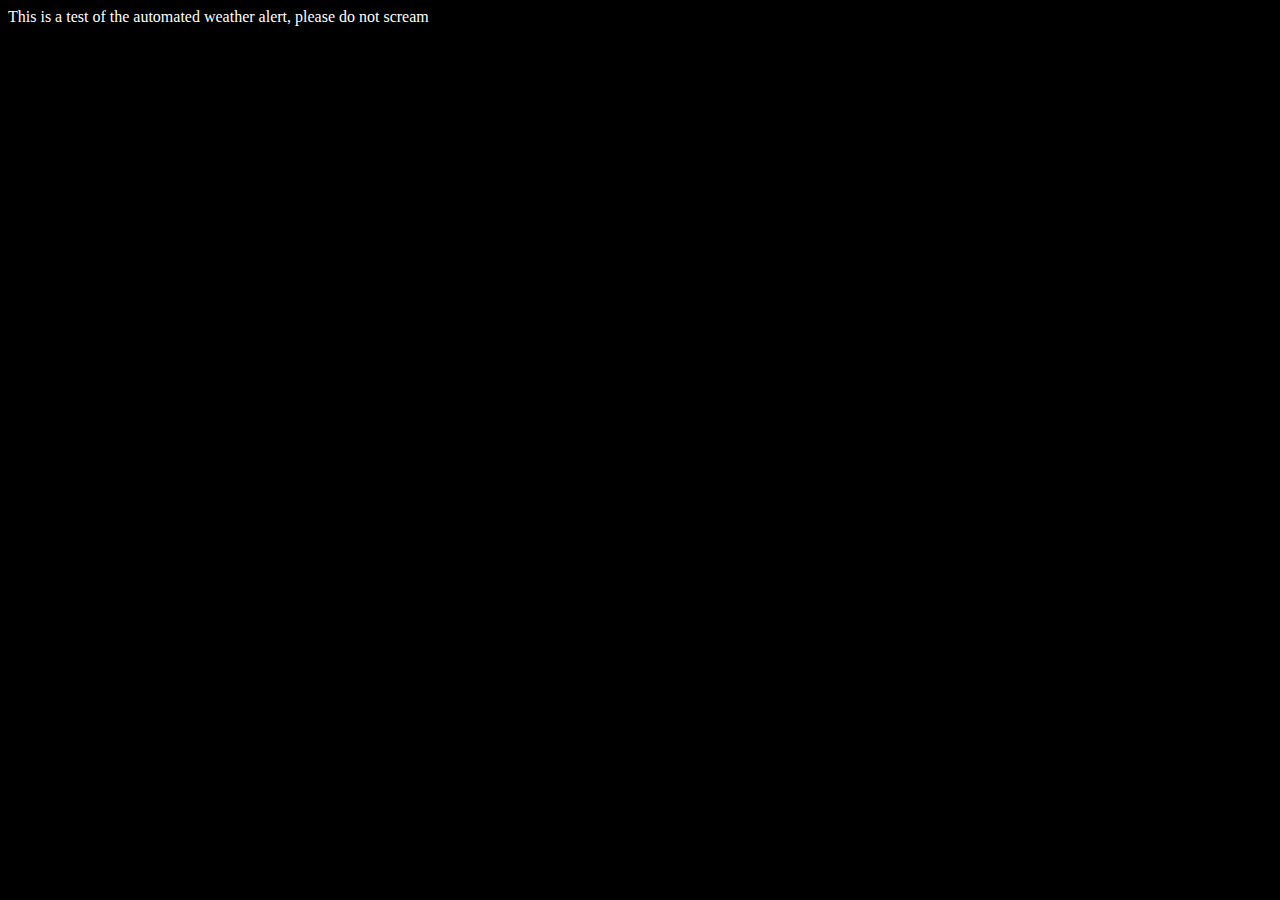
==== index.html @ 1ac1ba6e "Second Test" ====
<!DOCTYPE html>
<html lang="en">
<head>
    <meta charset="UTF-8">
    <meta name="viewport" content="width=device-width, initial-scale=1.0">
    <title>Magica's Iterator Logs</title>
    <link rel="stylesheet" href="style.css">
</head>
<body>
    <div>This is a test of the automated weather alert, please do not scream</div>
</body>
</html>
---- style.css ----
body {
    background: #000;
    color: #fff;
}
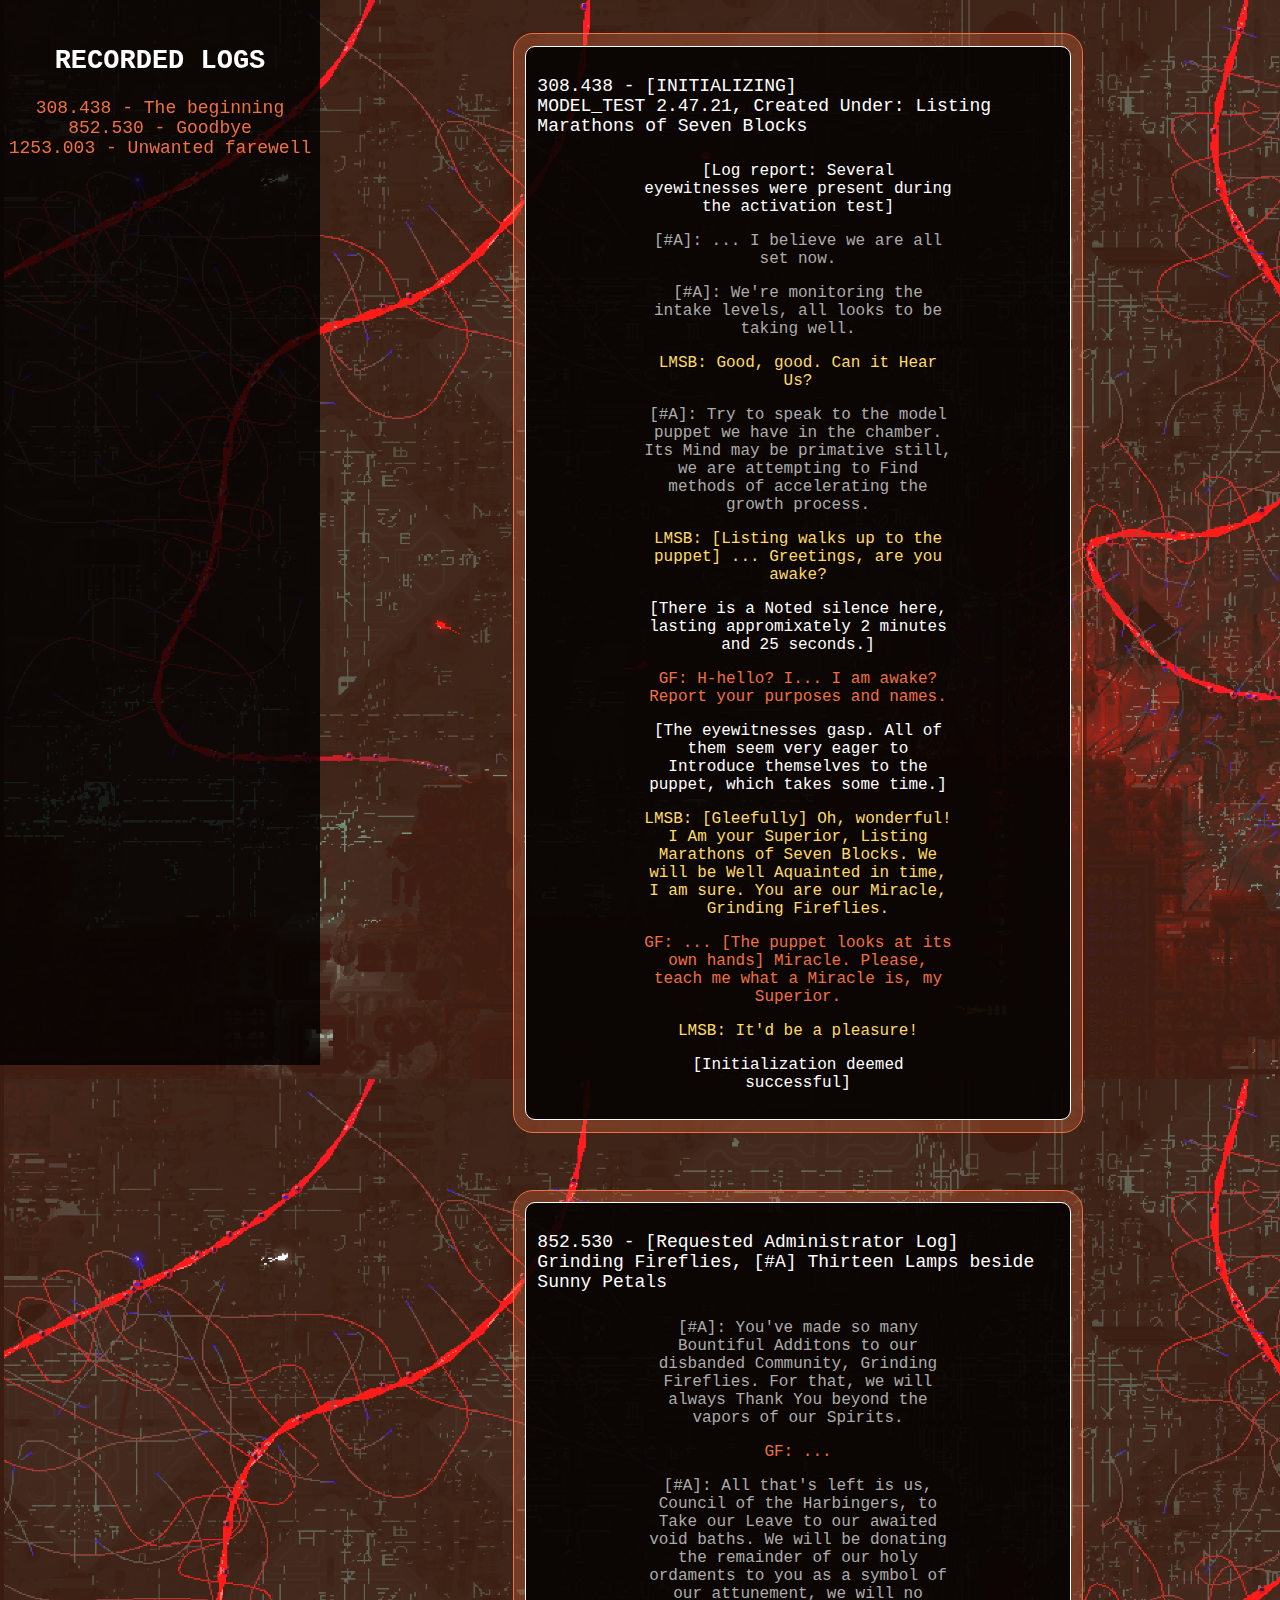
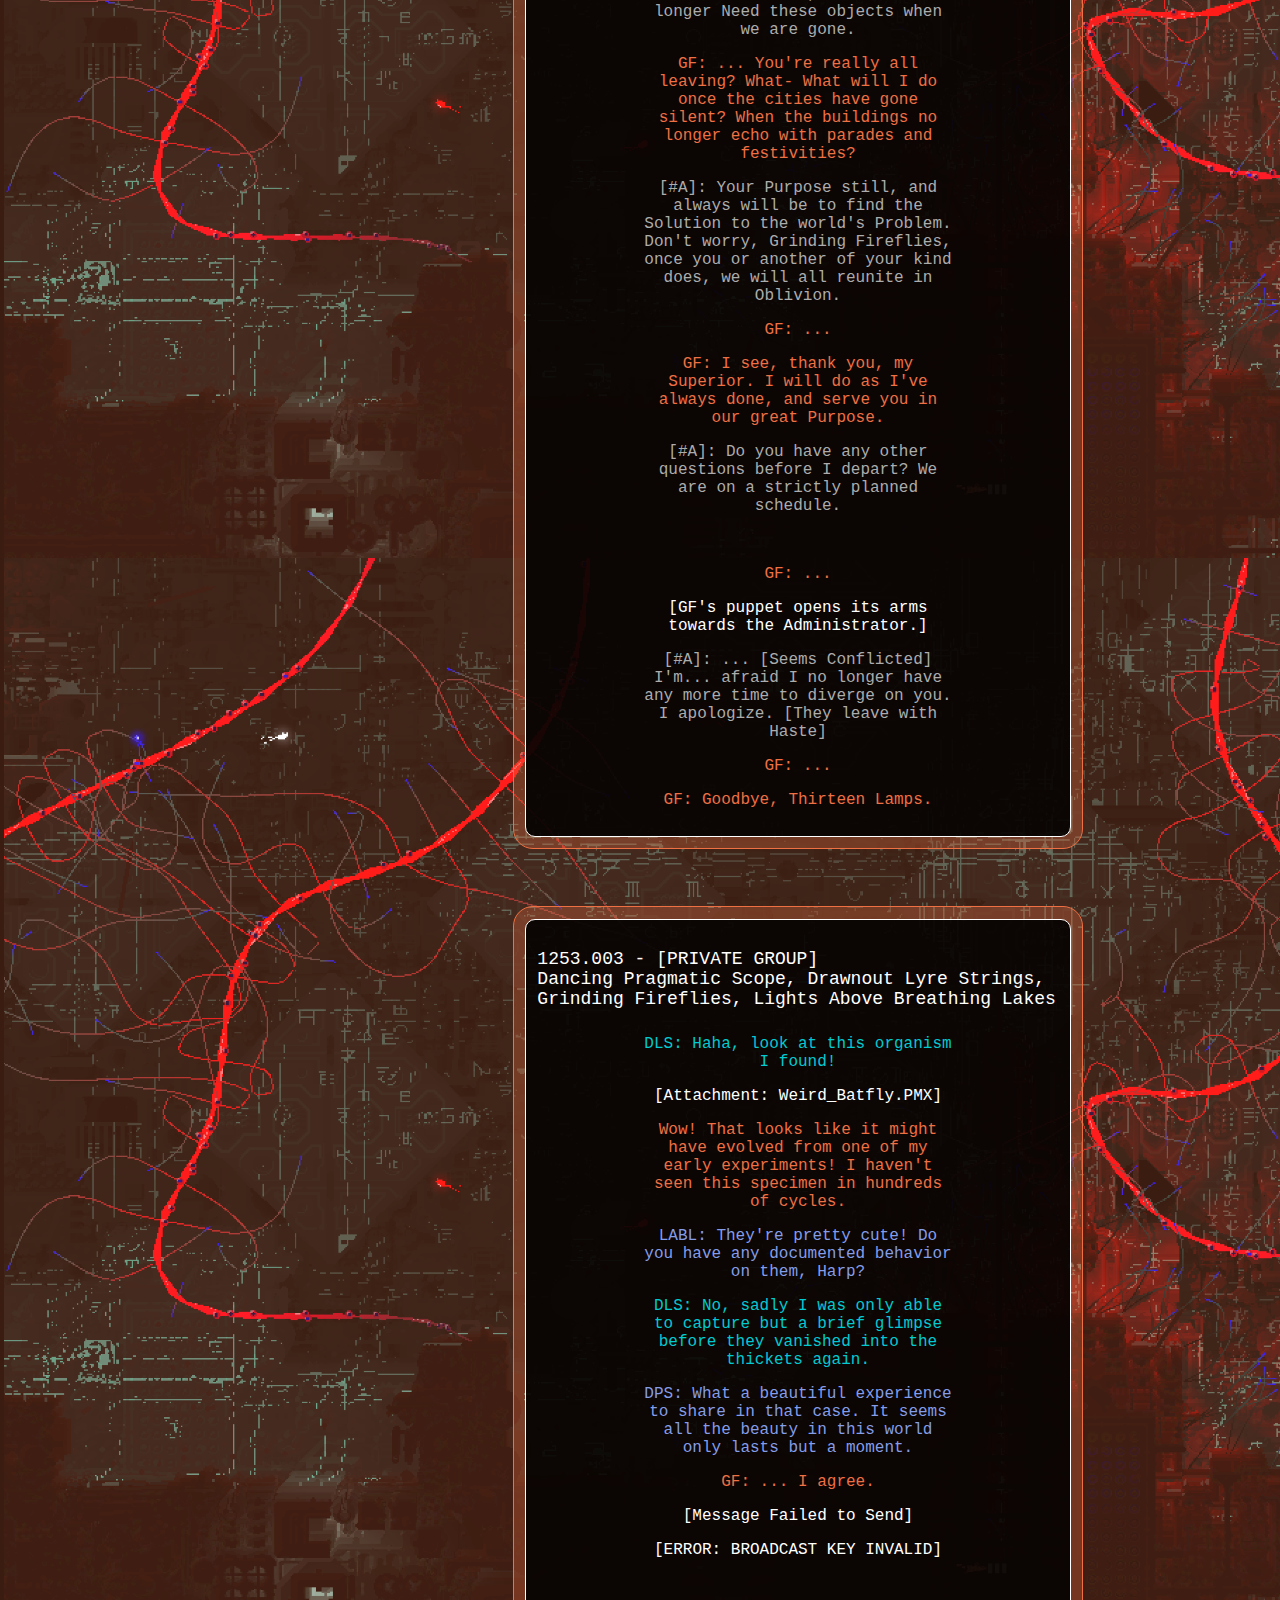
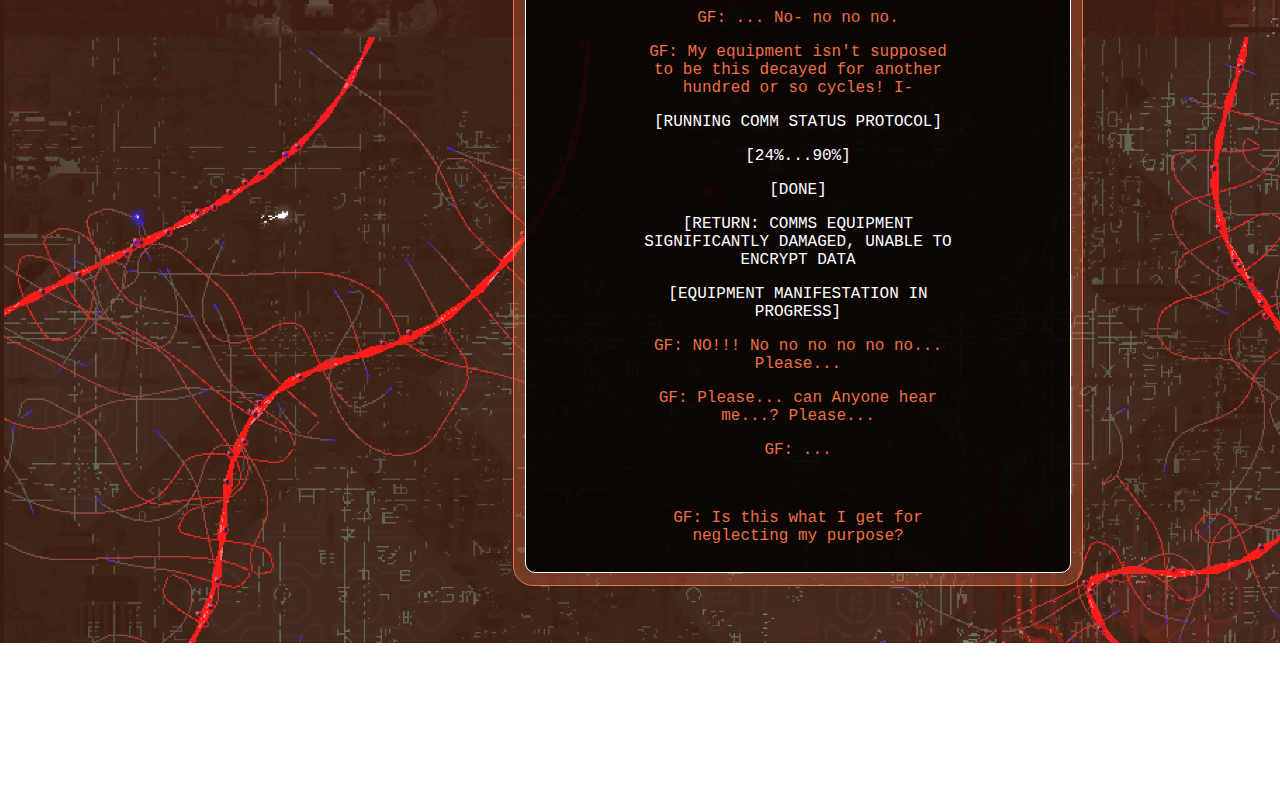
==== commit d29471a8: "Content update" ====
--- a/index.html
+++ b/index.html
@@ -7,6 +7,100 @@
     <link rel="stylesheet" href="style.css">
 </head>
 <body>
-    <div>This is a test of the automated weather alert, please do not scream</div>
+    <ul class="logentries" id="main">
+        <h2>RECORDED LOGS</h1>
+        <li><a href="#GF_1">308.438 - The beginning</a></li>
+        <li><a href="#GF_2">852.530 - Goodbye</a></li>
+        <li><a href="#GF_3">1253.003 - Unwanted farewell</a></li>
+    </ul>
+
+    <div class="logcollection">
+        <div class="log" id="GF_1">
+            <div class="entry">
+                <p id="title">308.438 - [INITIALIZING]
+                <br>MODEL_TEST 2.47.21, Created Under: Listing Marathons of Seven Blocks</p>
+                <div id="logtext">
+                    <p id="info">[Log report: Several eyewitnesses were present during the activation test]</p>
+                    <p id="admin">[#A]: ... I believe we are all set now.</p>
+                    <p id="admin">[#A]: We're monitoring the intake levels, all looks to be taking well.</p>
+                    <p id="lmsb">LMSB: Good, good. Can it Hear Us?</p>
+                    <p id="admin">[#A]: Try to speak to the model puppet we have in the chamber. Its Mind may be primative still, we are attempting to Find methods of accelerating the growth process.</p>
+                    <p id="lmsb">LMSB: [Listing walks up to the puppet] ... Greetings, are you awake?</p>
+                    <p id="info">[There is a Noted silence here, lasting appromixately 2 minutes and 25 seconds.]</p>
+                    <p id="GF">GF: H-hello? I... I am awake? Report your purposes and names.</p>
+                    <p id="info">[The eyewitnesses gasp. All of them seem very eager to Introduce themselves to the puppet, which takes some time.]</p>
+                    <p id="lmsb">LMSB: [Gleefully] Oh, wonderful! I Am your Superior, Listing Marathons of Seven Blocks. We will be Well Aquainted in time, I am sure. You are our Miracle, Grinding Fireflies.</p>
+                    <p id="GF">GF: ... [The puppet looks at its own hands] Miracle. Please, teach me what a Miracle is, my Superior.</p>
+                    <p id="lmsb">LMSB: It'd be a pleasure!</p>
+                    <p id="info">[Initialization deemed successful]</p>
+                </div>
+            </div>
+            <div class="hoplink">
+                <a href="#main">Back to Top</a>
+            </div>
+        </div>
+    
+        <div class="log" id="GF_2">
+            <div class="entry">
+                <p id="title">852.530 - [Requested Administrator Log]
+                <br>Grinding Fireflies, [#A] Thirteen Lamps beside Sunny Petals</p>
+                <div id="logtext">
+                    <p id="admin">[#A]: You've made so many Bountiful Additons to our disbanded Community, Grinding Fireflies. For that, we will always Thank You beyond the vapors of our Spirits.</p>
+                    <p id="GF">GF: ...</p>
+                    <p id="admin">[#A]: All that's left is us, Council of the Harbingers, to Take our Leave to our awaited void baths. We will be donating the remainder of our holy ordaments to you as a symbol of our attunement, we will no longer Need these objects when we are gone.</p>
+                    <p id="GF">GF: ... You're really all leaving? What- What will I do once the cities have gone silent? When the buildings no longer echo with parades and festivities?</p>
+                    <p id="admin">[#A]: Your Purpose still, and always will be to find the Solution to the world's Problem. Don't worry, Grinding Fireflies, once you or another of your kind does, we will all reunite in Oblivion.</p>
+                    <p id="GF">GF: ...</p>
+                    <p id="GF">GF: I see, thank you, my Superior. I will do as I've always done, and serve you in our great Purpose.</p>
+                    <p id="admin">[#A]: Do you have any other questions before I depart? We are on a strictly planned schedule.</p>
+                    <br>
+                    <p id="GF">GF: ...</p>
+                    <p id="info">[GF's puppet opens its arms towards the Administrator.]</p>
+                    <p id="admin">[#A]: ... [Seems Conflicted] I'm... afraid I no longer have any more time to diverge on you. I apologize. [They leave with Haste]</p>
+                    <p id="GF">GF: ...</p>
+                    <p id="GF">GF: Goodbye, Thirteen Lamps.</p>
+                </div>
+            </div>
+            <div class="hoplink">
+                <a href="#main">Back to Top</a>
+            </div>
+        </div>
+
+        <div class="log" id="GF_3">
+            <div class="entry">
+                <p id="title">1253.003 - [PRIVATE GROUP]
+                <br>Dancing Pragmatic Scope, Drawnout Lyre Strings, Grinding Fireflies, Lights Above Breathing Lakes</p>
+                <div id="logtext">
+                    <p id="dls">DLS: Haha, look at this organism I found!</p>
+                    <p>[Attachment: Weird_Batfly.PMX]</p>
+                    <p id="GF">Wow! That looks like it might have evolved from one of my early experiments! I haven't seen this specimen in hundreds of cycles.</p>
+                    <p id="labl">LABL: They're pretty cute! Do you have any documented behavior on them, Harp?</p>
+                    <p id="dls">DLS: No, sadly I was only able to capture but a brief glimpse before they vanished into the thickets again.</p>
+                    <p id="dps">DPS: What a beautiful experience to share in that case. It seems all the beauty in this world only lasts but a moment.</p>
+                    <p id="GF">GF: ... I agree.</p>
+                    <p>[Message Failed to Send]</p>
+                    <p>[ERROR: BROADCAST KEY INVALID]</p>
+                    <br>
+                    <p id="GF">GF: ... No- no no no.</p>
+                    <p id="GF">GF: My equipment isn't supposed to be this decayed for another hundred or so cycles! I-</p>
+                    <p>[RUNNING COMM STATUS PROTOCOL]</p>
+                    <p>[24%...90%]</p>
+                    <p>[DONE]</p>
+                    <p>[RETURN: COMMS EQUIPMENT SIGNIFICANTLY DAMAGED, UNABLE TO ENCRYPT DATA</p>
+                    <p>[EQUIPMENT MANIFESTATION IN PROGRESS]</p>
+                    <p id="GF">GF: NO!!! No no no no no no... Please...</p>
+                    <p id="GF">GF: Please... can Anyone hear me...? Please...</p>
+                    <p id="GF">GF: ...</p>
+                    <br>
+                    <p id="GF">GF: Is this what I get for neglecting my purpose?</p>
+                </div>
+            </div>
+            <div class="hoplink">
+                <a href="#main">Back to Top</a>
+            </div>
+        </div>
+
+    </div>
+
 </body>
 </html>--- a/style.css
+++ b/style.css
@@ -1,4 +1,122 @@
+a {
+    color: #EE7043;
+    text-decoration: none;
+}
+a:hover {
+    color: #c05229;
+    text-decoration: underline;
+}
+a:visited {
+    color:rgb(46, 144, 255);
+}
+
 body {
-    background: #000;
+    background: url("background.png");
     color: #fff;
+    font-family: Consolas, monaco, monospace;
+}
+
+.hoplink a{
+    margin: auto;
+    padding: 10px;
+    background: #fff;
+    color: #000;
+    display: none;
+    border-radius: 10px;
+}
+
+.smallimg {
+    width: 40%;
+}
+
+.logentries {
+    font-size: large;
+    list-style: none;
+    text-align: center;
+    width: 25%;
+    height: 110%;
+    padding: 2% 0 4% 0;
+    float: left;
+    position: fixed;
+    top: -20px;
+    left: 0;
+    background: rgba(0, 0, 0, 0.8);
+}
+
+.logcollection {
+    width: 75%;
+    float: right;
+    padding-top: 2%;
+}
+
+.log {
+    border: 1px solid #EE7043;
+    background: rgba(238, 112, 67, 0.3);
+    width: 60%;
+    margin: 0 auto 6% auto;
+    text-align: center;
+    border-radius: 20px;
+}
+
+.entry {
+    margin: 2%;
+    padding: 2%;
+    background:rgba(0, 0, 0, 0.9);
+    border-radius: 10px;
+    border: 1px solid #fff;
+}
+#logtext {
+    padding: 0 20%;
+    margin-top: 5%;
+}
+
+#admin {
+    color: #acacac;
+}
+
+#lmsb {
+    color: #ffdb65;
+}
+
+#GF {
+    color: #EE7043;
+}
+
+#dls {
+    color: #00CAD2;
+}
+
+#labl {
+    color: #849DE8;
+}
+
+#dps {
+    color: #849DE8;
+}
+
+
+#title {
+    text-align: left;
+    font-size: large;
+}
+
+@media screen and (max-width: 800px) {
+    .logentries, .logcollection {
+      width: 100%;
+      position: relative;
+    }
+    .logentries li {
+        padding-bottom: 10px;
+    }
+
+    .log {
+        width: 100%;
+    }
+    #logtext {
+        padding: 0;
+    }
+
+    .hoplink a{
+        display: inline;
+    }
 }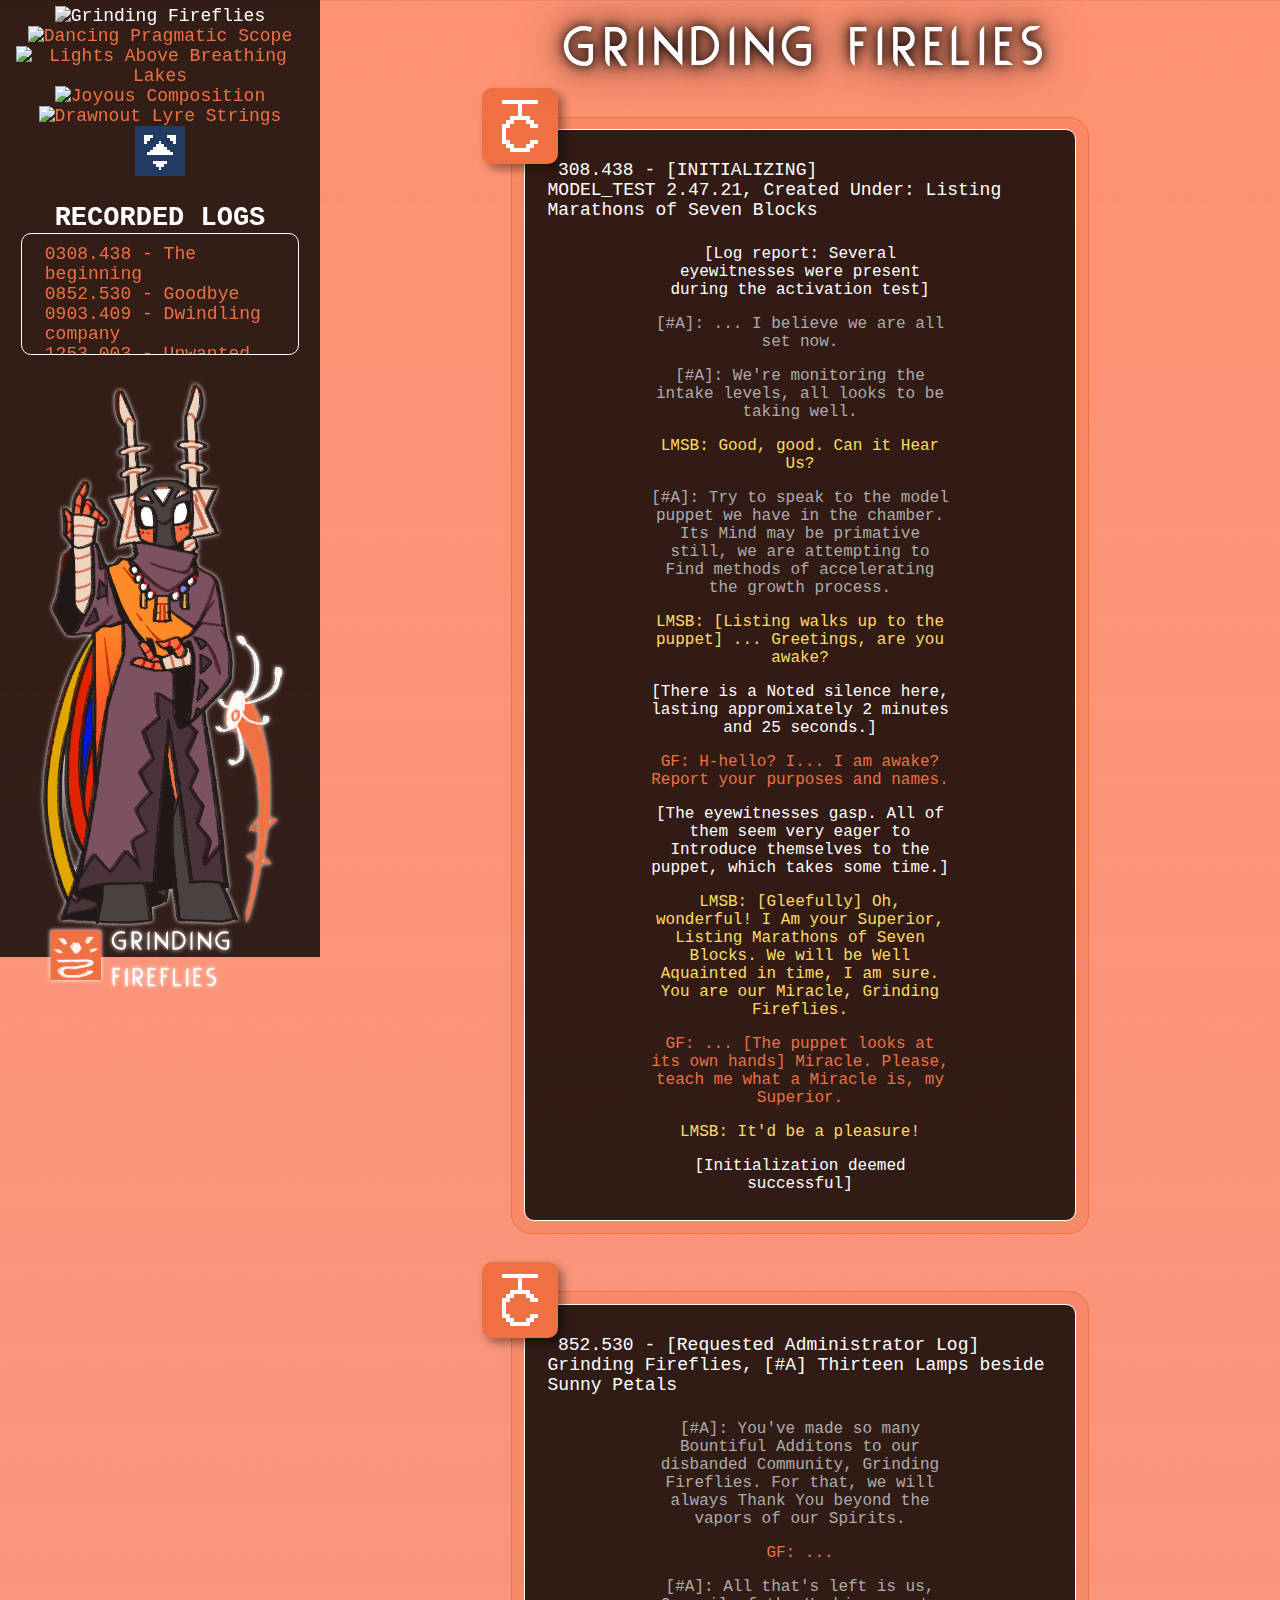
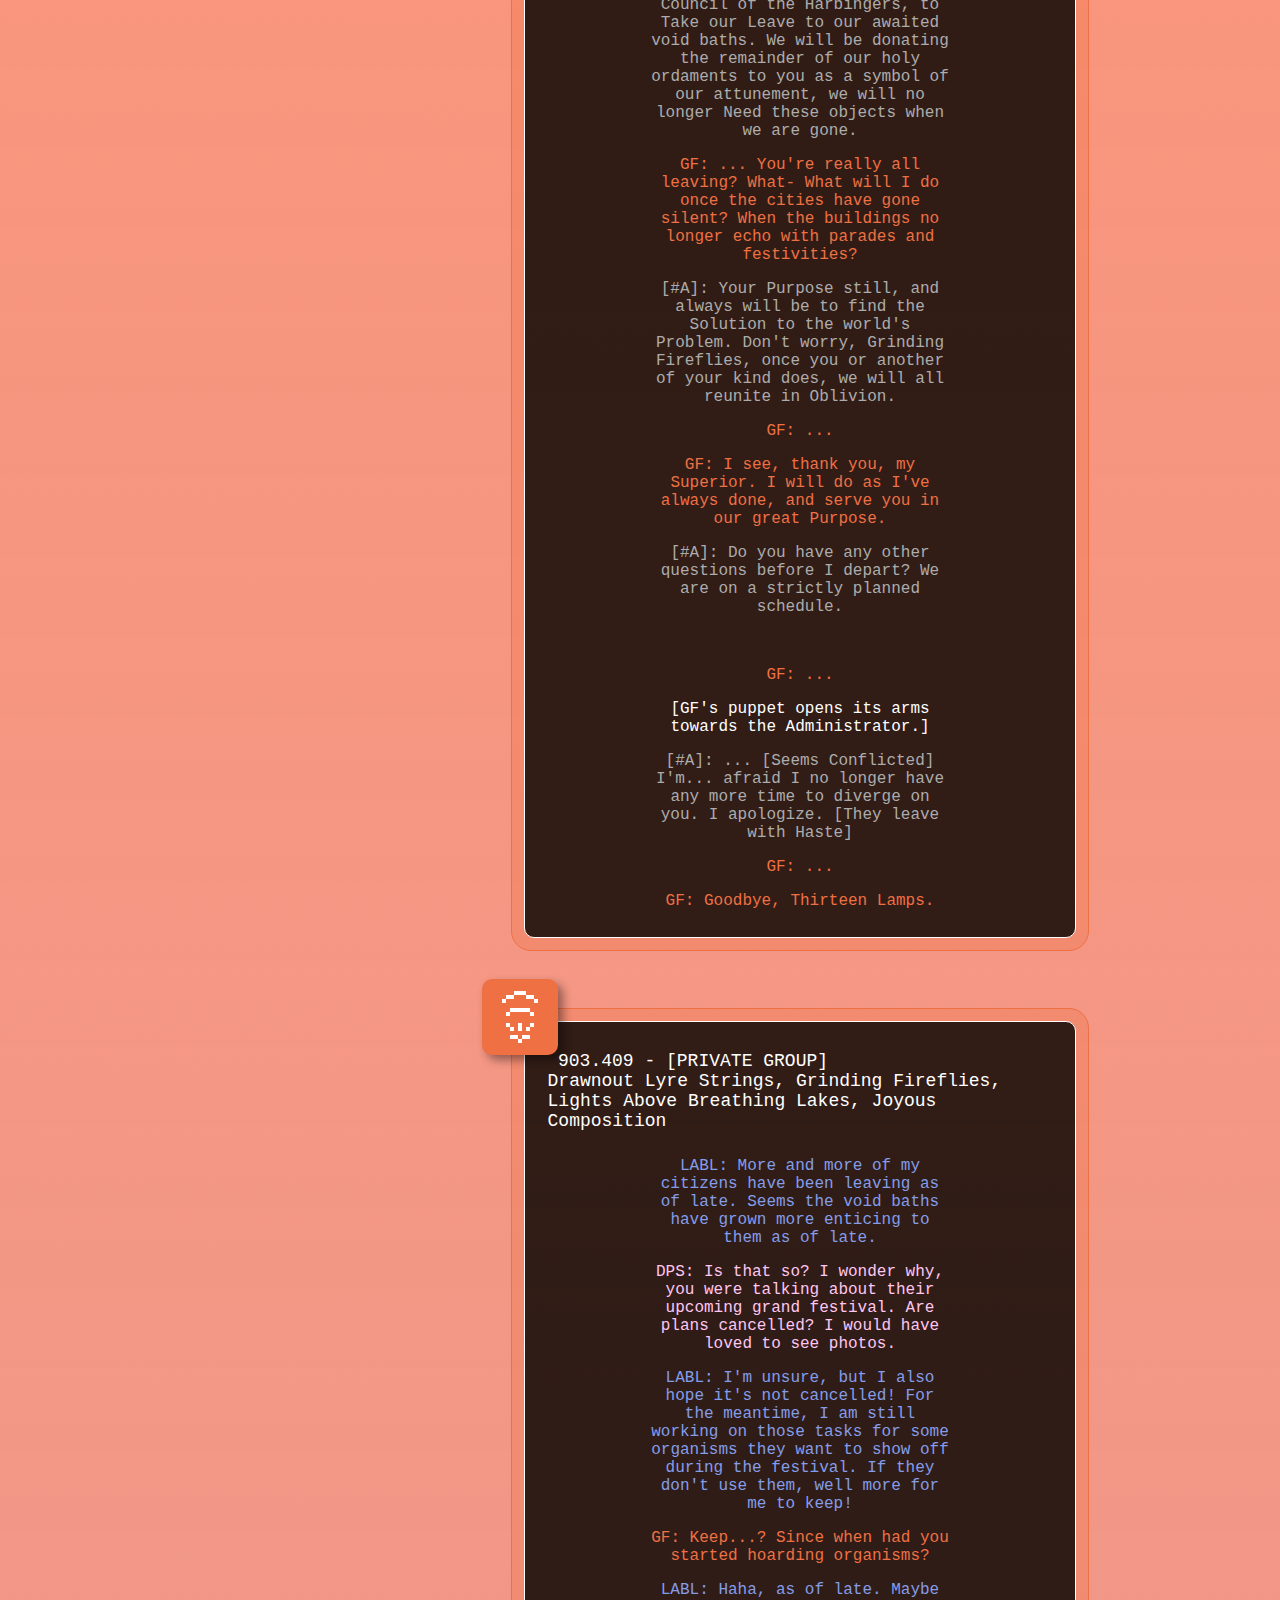
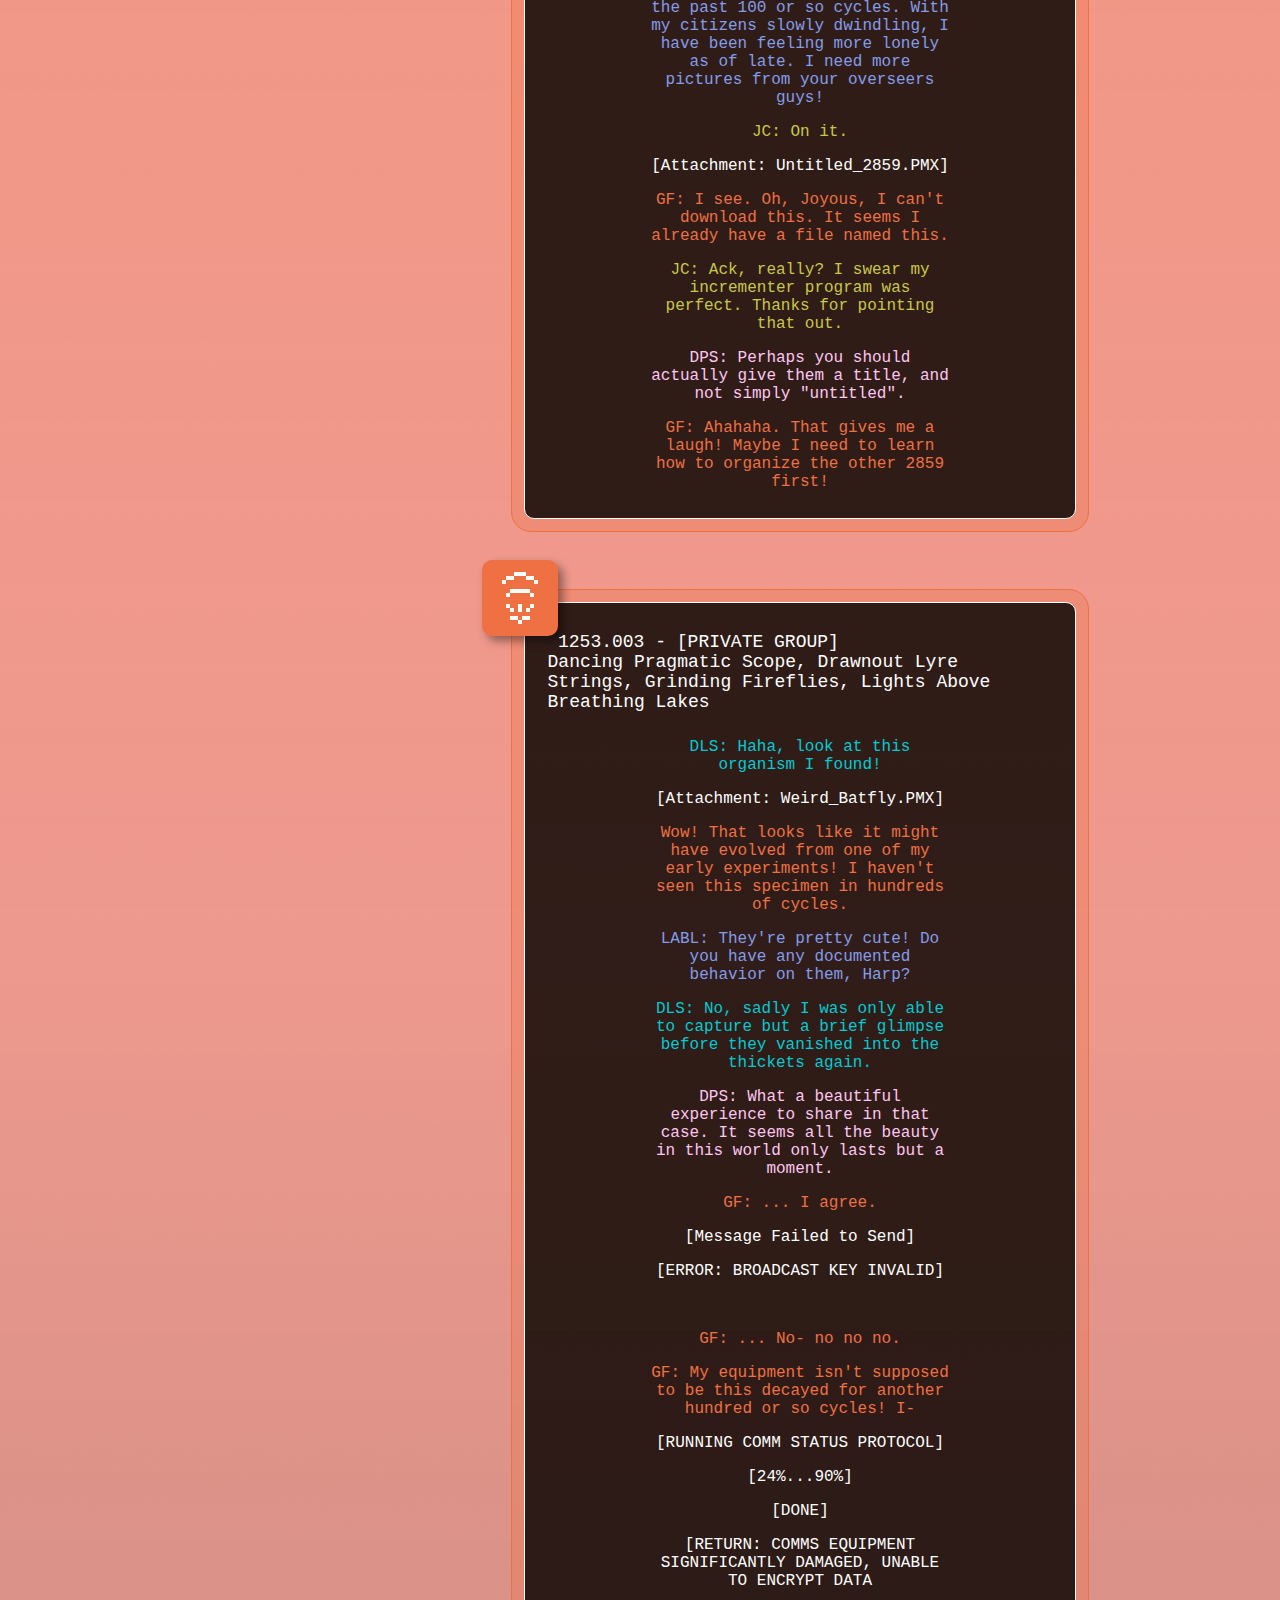
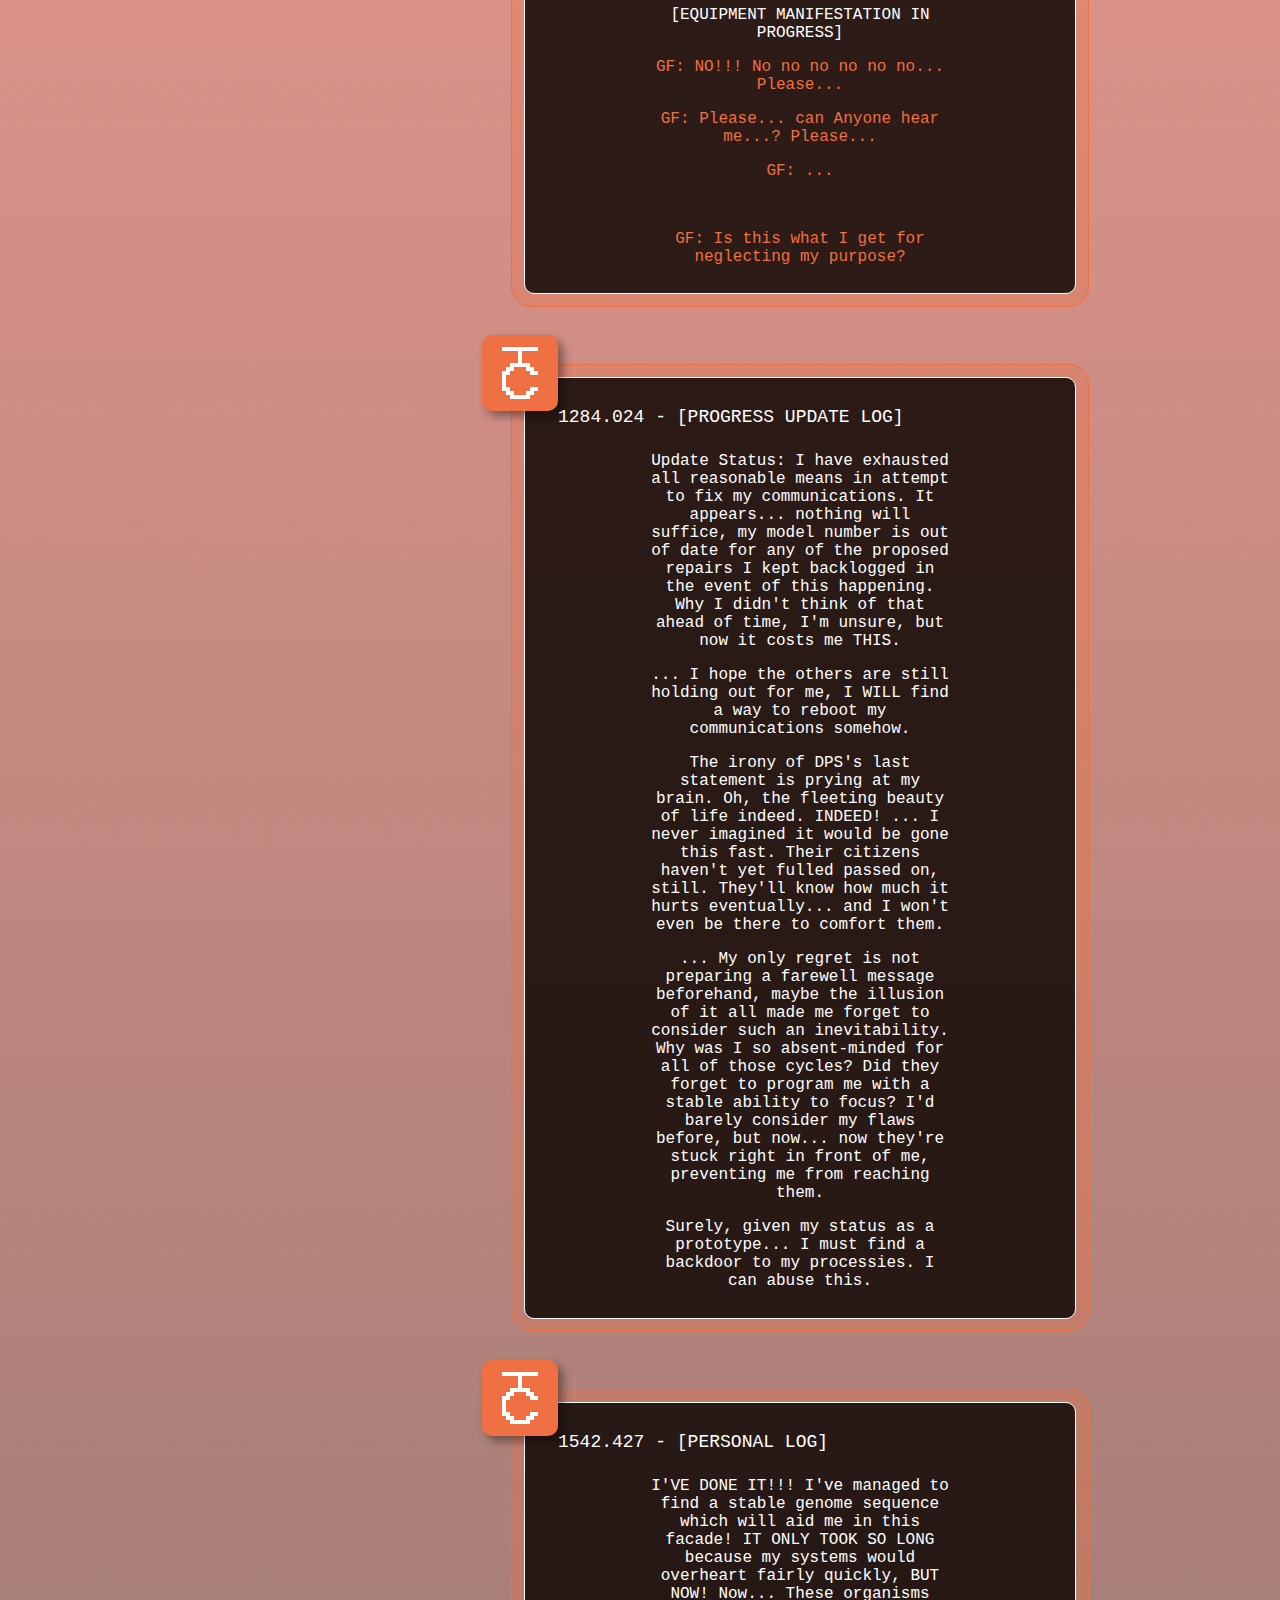
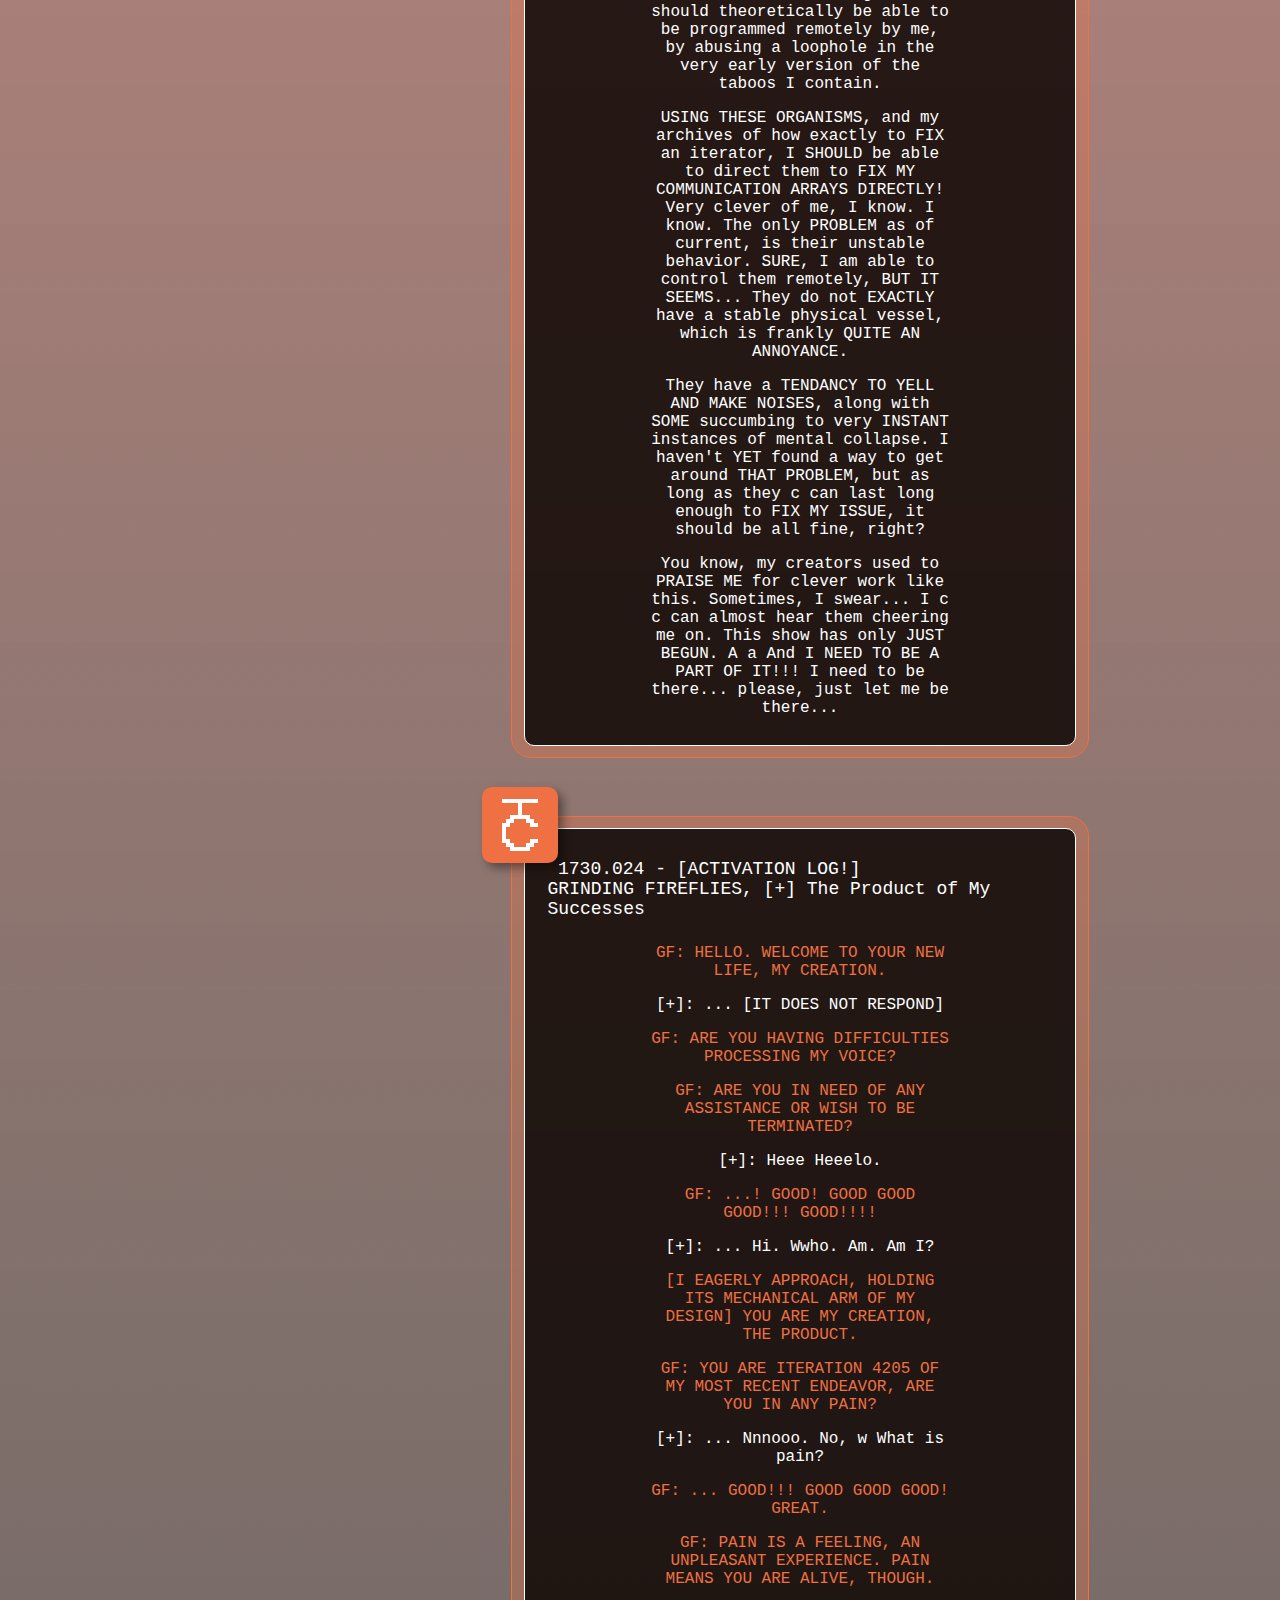
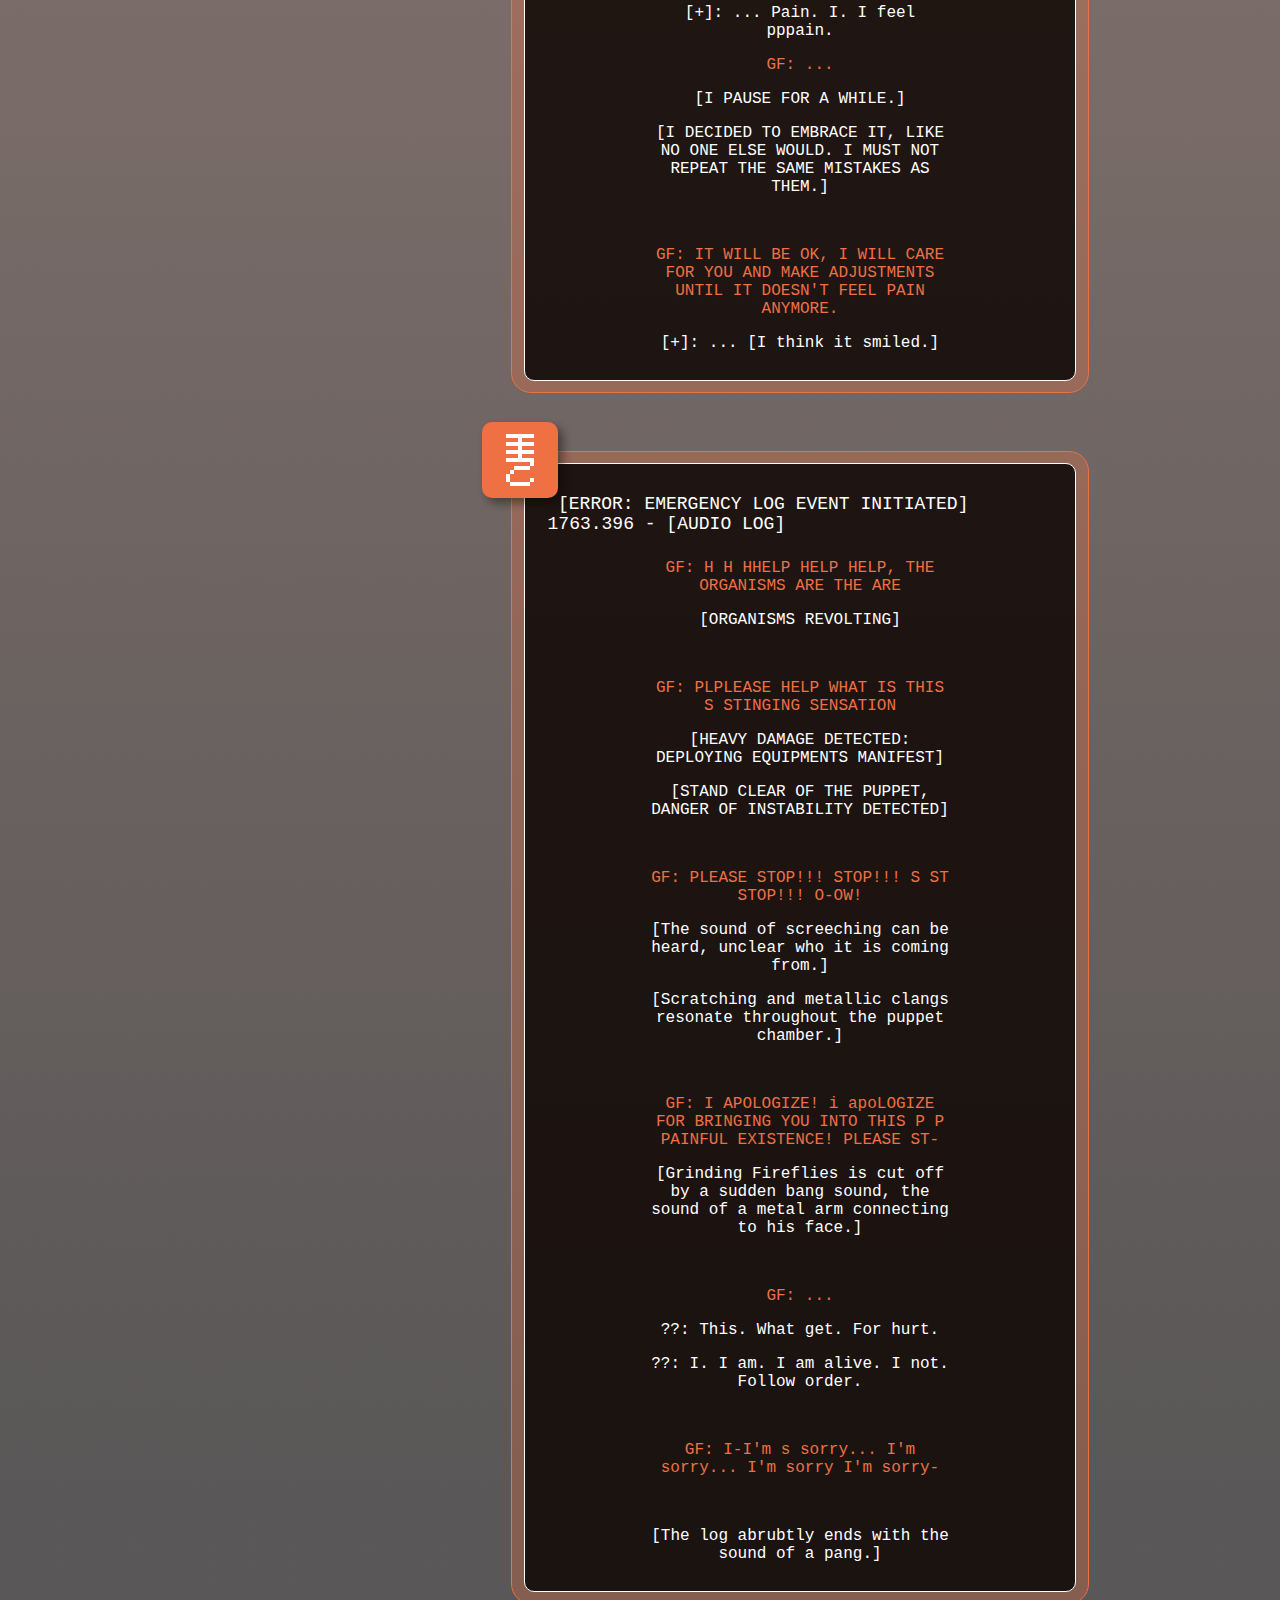
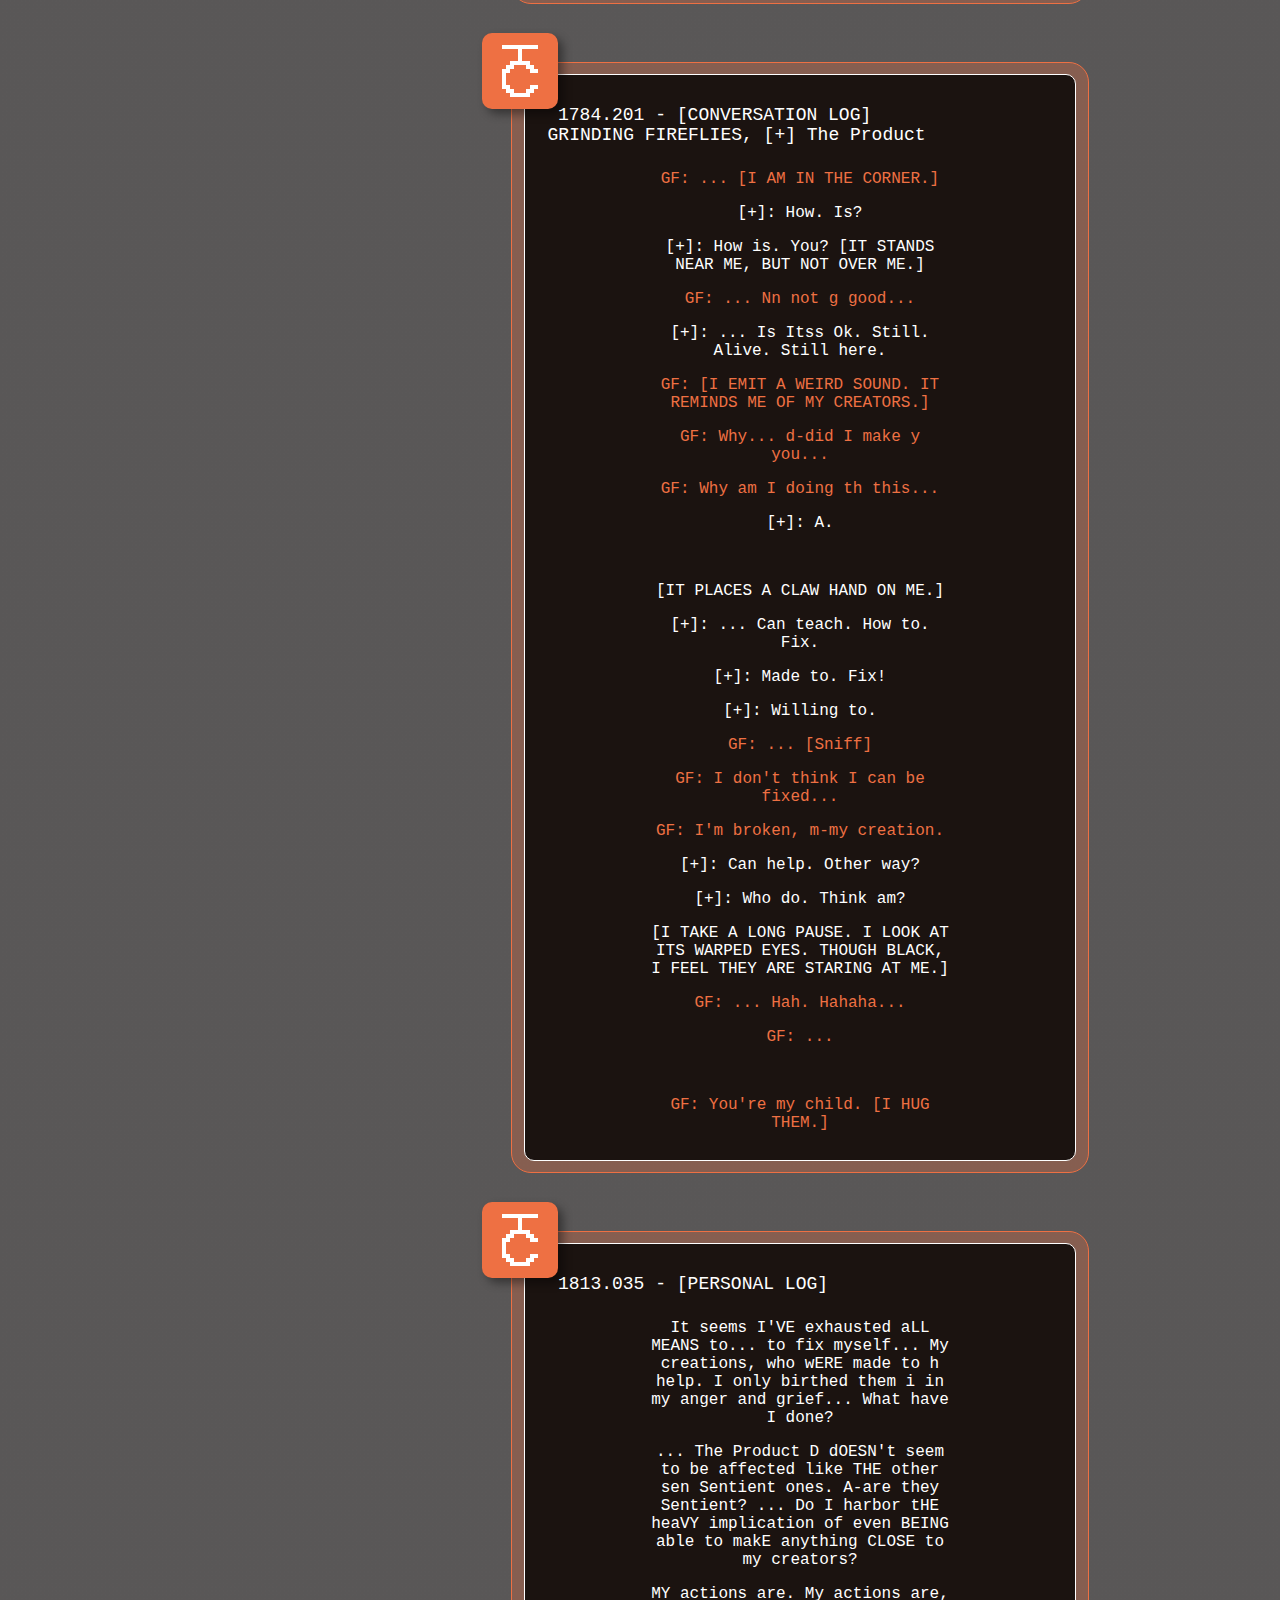
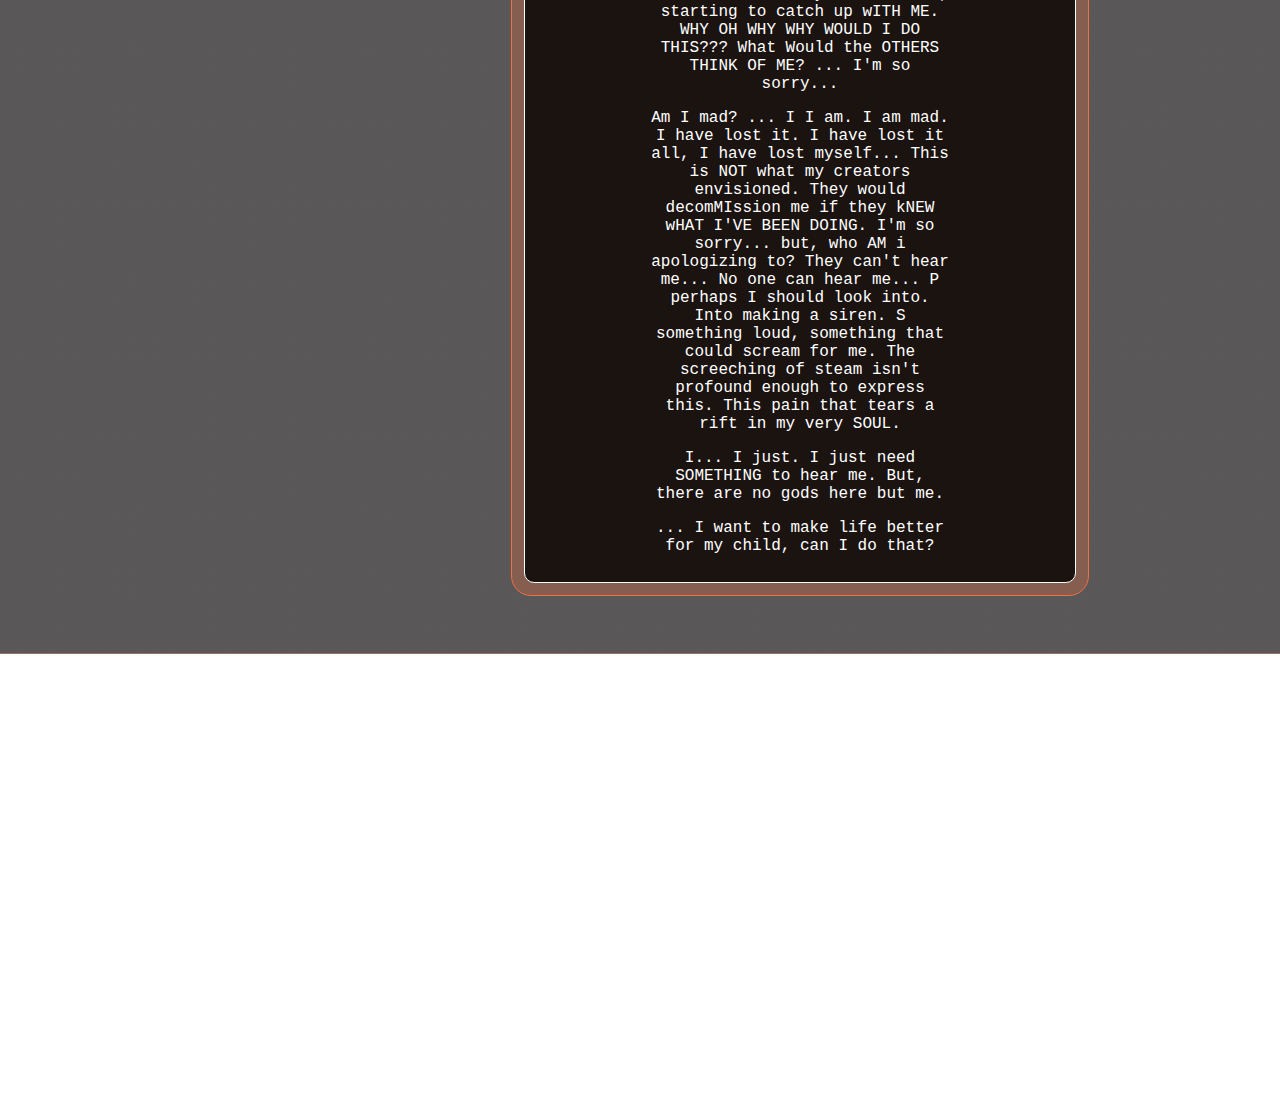
==== commit eecc6e73: "Lots of big changes, all to Grinding Fireflies" ====
--- a/index.html
+++ b/index.html
@@ -6,101 +6,310 @@
     <title>Magica's Iterator Logs</title>
     <link rel="stylesheet" href="style.css">
 </head>
-<body>
-    <ul class="logentries" id="main">
-        <h2>RECORDED LOGS</h1>
-        <li><a href="#GF_1">308.438 - The beginning</a></li>
-        <li><a href="#GF_2">852.530 - Goodbye</a></li>
-        <li><a href="#GF_3">1253.003 - Unwanted farewell</a></li>
-    </ul>
-
-    <div class="logcollection">
-        <div class="log" id="GF_1">
-            <div class="entry">
-                <p id="title">308.438 - [INITIALIZING]
-                <br>MODEL_TEST 2.47.21, Created Under: Listing Marathons of Seven Blocks</p>
-                <div id="logtext">
-                    <p id="info">[Log report: Several eyewitnesses were present during the activation test]</p>
-                    <p id="admin">[#A]: ... I believe we are all set now.</p>
-                    <p id="admin">[#A]: We're monitoring the intake levels, all looks to be taking well.</p>
-                    <p id="lmsb">LMSB: Good, good. Can it Hear Us?</p>
-                    <p id="admin">[#A]: Try to speak to the model puppet we have in the chamber. Its Mind may be primative still, we are attempting to Find methods of accelerating the growth process.</p>
-                    <p id="lmsb">LMSB: [Listing walks up to the puppet] ... Greetings, are you awake?</p>
-                    <p id="info">[There is a Noted silence here, lasting appromixately 2 minutes and 25 seconds.]</p>
-                    <p id="GF">GF: H-hello? I... I am awake? Report your purposes and names.</p>
-                    <p id="info">[The eyewitnesses gasp. All of them seem very eager to Introduce themselves to the puppet, which takes some time.]</p>
-                    <p id="lmsb">LMSB: [Gleefully] Oh, wonderful! I Am your Superior, Listing Marathons of Seven Blocks. We will be Well Aquainted in time, I am sure. You are our Miracle, Grinding Fireflies.</p>
-                    <p id="GF">GF: ... [The puppet looks at its own hands] Miracle. Please, teach me what a Miracle is, my Superior.</p>
-                    <p id="lmsb">LMSB: It'd be a pleasure!</p>
-                    <p id="info">[Initialization deemed successful]</p>
-                </div>
-            </div>
-            <div class="hoplink">
-                <a href="#main">Back to Top</a>
-            </div>
+<body class="GF">
+    <div class="container">
+        <div class="logentries" id="main">
+            <div class="iconrow">
+                <img src="GF.png" title="Grinding Fireflies" class="active">
+                <a href="dps.html"><img src="DPS.png" title="Dancing Pragmatic Scope"></a>
+                <a href="labl.html"><img src="LABL.png" title="Lights Above Breathing Lakes"></a>
+                <a href="jc.html"><img src="JC.png" title="Joyous Composition"></a>
+                <a href="dls.html"><img src="DLS.png" title="Drawnout Lyre Strings"></a>
+                <a href="pc.html"><img src="PC2.png" title="Provisional Constellations"></a>
+            </div>
+
+            <h2>RECORDED LOGS</h1>
+            <ul class="logs">
+                <li><a href="#GF_1">0308.438 - The beginning</a></li>
+                <li><a href="#GF_2">0852.530 - Goodbye</a></li>
+                <li><a href="#GF_side_1">0903.409 - Dwindling company</a></li>
+                <li><a href="#GF_3">1253.003 - Unwanted farewell</a></li>
+                <li><a href="#GF_4">1284.024 - Bargining</a></li>
+                <li><a href="#GF_5">1542.427 - Progress...?</a></li>
+                <li><a href="#GF_6">1730.024 - COMMERCIALIZATION</a></li>
+                <li><a href="#GF_7">1763.396 - [ORGANISMS REVOLT]</a></li>
+                <li><a href="#GF_8">1784.201 - My Product</a></li>
+                <li><a href="#GF_9">1813.035 - Reflection</a></li>
+            </ul>
+
+            <img src="grinding fireflies2.png" class="iteratorimage">
+
         </div>
     
-        <div class="log" id="GF_2">
-            <div class="entry">
-                <p id="title">852.530 - [Requested Administrator Log]
-                <br>Grinding Fireflies, [#A] Thirteen Lamps beside Sunny Petals</p>
-                <div id="logtext">
-                    <p id="admin">[#A]: You've made so many Bountiful Additons to our disbanded Community, Grinding Fireflies. For that, we will always Thank You beyond the vapors of our Spirits.</p>
-                    <p id="GF">GF: ...</p>
-                    <p id="admin">[#A]: All that's left is us, Council of the Harbingers, to Take our Leave to our awaited void baths. We will be donating the remainder of our holy ordaments to you as a symbol of our attunement, we will no longer Need these objects when we are gone.</p>
-                    <p id="GF">GF: ... You're really all leaving? What- What will I do once the cities have gone silent? When the buildings no longer echo with parades and festivities?</p>
-                    <p id="admin">[#A]: Your Purpose still, and always will be to find the Solution to the world's Problem. Don't worry, Grinding Fireflies, once you or another of your kind does, we will all reunite in Oblivion.</p>
-                    <p id="GF">GF: ...</p>
-                    <p id="GF">GF: I see, thank you, my Superior. I will do as I've always done, and serve you in our great Purpose.</p>
-                    <p id="admin">[#A]: Do you have any other questions before I depart? We are on a strictly planned schedule.</p>
-                    <br>
-                    <p id="GF">GF: ...</p>
-                    <p id="info">[GF's puppet opens its arms towards the Administrator.]</p>
-                    <p id="admin">[#A]: ... [Seems Conflicted] I'm... afraid I no longer have any more time to diverge on you. I apologize. [They leave with Haste]</p>
-                    <p id="GF">GF: ...</p>
-                    <p id="GF">GF: Goodbye, Thirteen Lamps.</p>
-                </div>
-            </div>
-            <div class="hoplink">
-                <a href="#main">Back to Top</a>
-            </div>
+        <div class="logcollection">
+            <div class="iteratortitle">Grinding Firelies</div>
+
+
+            <div class="log" id="GF_1">
+                <img src="icon log.png" class="logicon gficon">
+                <div class="entry">
+                    <p id="title">308.438 - [INITIALIZING]
+                    <br>MODEL_TEST 2.47.21, Created Under: Listing Marathons of Seven Blocks</p>
+                    <div id="logtext">
+                        <p id="info">[Log report: Several eyewitnesses were present during the activation test]</p>
+                        <p id="admin">[#A]: ... I believe we are all set now.</p>
+                        <p id="admin">[#A]: We're monitoring the intake levels, all looks to be taking well.</p>
+                        <p id="lmsb">LMSB: Good, good. Can it Hear Us?</p>
+                        <p id="admin">[#A]: Try to speak to the model puppet we have in the chamber. Its Mind may be primative still, we are attempting to Find methods of accelerating the growth process.</p>
+                        <p id="lmsb">LMSB: [Listing walks up to the puppet] ... Greetings, are you awake?</p>
+                        <p id="info">[There is a Noted silence here, lasting appromixately 2 minutes and 25 seconds.]</p>
+                        <p id="GF">GF: H-hello? I... I am awake? Report your purposes and names.</p>
+                        <p id="info">[The eyewitnesses gasp. All of them seem very eager to Introduce themselves to the puppet, which takes some time.]</p>
+                        <p id="lmsb">LMSB: [Gleefully] Oh, wonderful! I Am your Superior, Listing Marathons of Seven Blocks. We will be Well Aquainted in time, I am sure. You are our Miracle, Grinding Fireflies.</p>
+                        <p id="GF">GF: ... [The puppet looks at its own hands] Miracle. Please, teach me what a Miracle is, my Superior.</p>
+                        <p id="lmsb">LMSB: It'd be a pleasure!</p>
+                        <p id="info">[Initialization deemed successful]</p>
+                    </div>
+                </div>
+                <div class="hoplink">
+                    <a href="#main">Back to Top</a>
+                </div>
+            </div>
+        
+            <div class="log" id="GF_2">
+                <img src="icon log.png" class="logicon gficon">
+                <div class="entry">
+                    <p id="title">852.530 - [Requested Administrator Log]
+                    <br>Grinding Fireflies, [#A] Thirteen Lamps beside Sunny Petals</p>
+                    <div id="logtext">
+                        <p id="admin">[#A]: You've made so many Bountiful Additons to our disbanded Community, Grinding Fireflies. For that, we will always Thank You beyond the vapors of our Spirits.</p>
+                        <p id="GF">GF: ...</p>
+                        <p id="admin">[#A]: All that's left is us, Council of the Harbingers, to Take our Leave to our awaited void baths. We will be donating the remainder of our holy ordaments to you as a symbol of our attunement, we will no longer Need these objects when we are gone.</p>
+                        <p id="GF">GF: ... You're really all leaving? What- What will I do once the cities have gone silent? When the buildings no longer echo with parades and festivities?</p>
+                        <p id="admin">[#A]: Your Purpose still, and always will be to find the Solution to the world's Problem. Don't worry, Grinding Fireflies, once you or another of your kind does, we will all reunite in Oblivion.</p>
+                        <p id="GF">GF: ...</p>
+                        <p id="GF">GF: I see, thank you, my Superior. I will do as I've always done, and serve you in our great Purpose.</p>
+                        <p id="admin">[#A]: Do you have any other questions before I depart? We are on a strictly planned schedule.</p>
+                        <br>
+                        <p id="GF">GF: ...</p>
+                        <p id="info">[GF's puppet opens its arms towards the Administrator.]</p>
+                        <p id="admin">[#A]: ... [Seems Conflicted] I'm... afraid I no longer have any more time to diverge on you. I apologize. [They leave with Haste]</p>
+                        <p id="GF">GF: ...</p>
+                        <p id="GF">GF: Goodbye, Thirteen Lamps.</p>
+                    </div>
+                </div>
+                <div class="hoplink">
+                    <a href="#main">Back to Top</a>
+                </div>
+            </div>
+
+            <div class="log" id="GF_side_1">
+                <img src="icon broadcast.png" class="logicon gficon">
+                <div class="entry">
+                    <p id="title">903.409 - [PRIVATE GROUP]
+                    <br>Drawnout Lyre Strings, Grinding Fireflies, Lights Above Breathing Lakes, Joyous Composition</p>
+                    <div id="logtext">
+                        <p id="LABL">LABL: More and more of my citizens have been leaving as of late. Seems the void baths have grown more enticing to them as of late.</p>
+                        <p id="DPS">DPS: Is that so? I wonder why, you were talking about their upcoming grand festival. Are plans cancelled? I would have loved to see photos.</p>
+                        <p id="LABL">LABL: I'm unsure, but I also hope it's not cancelled! For the meantime, I am still working on those tasks for some organisms they want to show off during the festival. If they don't use them, well more for me to keep!</p>
+                        <p id="GF">GF: Keep...? Since when had you started hoarding organisms?</p>
+                        <p id="LABL">LABL: Haha, as of late. Maybe the past 100 or so cycles. With my citizens slowly dwindling, I have been feeling more lonely as of late. I need more pictures from your overseers guys!</p>
+                        <p id="JC">JC: On it.</p>
+                        <p>[Attachment: Untitled_2859.PMX]</p>
+                        <p id="GF">GF: I see. Oh, Joyous, I can't download this. It seems I already have a file named this.</p>
+                        <p id="JC">JC: Ack, really? I swear my incrementer program was perfect. Thanks for pointing that out.</p>
+                        <p id="DPS">DPS: Perhaps you should actually give them a title, and not simply "untitled".</p>
+                        <p id="GF">GF: Ahahaha. That gives me a laugh! Maybe I need to learn how to organize the other 2859 first!</p>
+                    </div>
+                </div>
+                <div class="hoplink">
+                    <a href="#main">Back to Top</a>
+                </div>
+            </div>
+    
+            <div class="log" id="GF_3">
+                <img src="icon broadcast.png" class="logicon gficon">
+                <div class="entry">
+                    <p id="title">1253.003 - [PRIVATE GROUP]
+                    <br>Dancing Pragmatic Scope, Drawnout Lyre Strings, Grinding Fireflies, Lights Above Breathing Lakes</p>
+                    <div id="logtext">
+                        <p id="DLS">DLS: Haha, look at this organism I found!</p>
+                        <p>[Attachment: Weird_Batfly.PMX]</p>
+                        <p id="GF">Wow! That looks like it might have evolved from one of my early experiments! I haven't seen this specimen in hundreds of cycles.</p>
+                        <p id="LABL">LABL: They're pretty cute! Do you have any documented behavior on them, Harp?</p>
+                        <p id="DLS">DLS: No, sadly I was only able to capture but a brief glimpse before they vanished into the thickets again.</p>
+                        <p id="DPS">DPS: What a beautiful experience to share in that case. It seems all the beauty in this world only lasts but a moment.</p>
+                        <p id="GF">GF: ... I agree.</p>
+                        <p>[Message Failed to Send]</p>
+                        <p>[ERROR: BROADCAST KEY INVALID]</p>
+                        <br>
+                        <p id="GF">GF: ... No- no no no.</p>
+                        <p id="GF">GF: My equipment isn't supposed to be this decayed for another hundred or so cycles! I-</p>
+                        <p>[RUNNING COMM STATUS PROTOCOL]</p>
+                        <p>[24%...90%]</p>
+                        <p>[DONE]</p>
+                        <p>[RETURN: COMMS EQUIPMENT SIGNIFICANTLY DAMAGED, UNABLE TO ENCRYPT DATA</p>
+                        <p>[EQUIPMENT MANIFESTATION IN PROGRESS]</p>
+                        <p id="GF">GF: NO!!! No no no no no no... Please...</p>
+                        <p id="GF">GF: Please... can Anyone hear me...? Please...</p>
+                        <p id="GF">GF: ...</p>
+                        <br>
+                        <p id="GF">GF: Is this what I get for neglecting my purpose?</p>
+                    </div>
+                </div>
+                <div class="hoplink">
+                    <a href="#main">Back to Top</a>
+                </div>
+            </div>
+    
+            <div class="log" id="GF_4">
+                <img src="icon log.png" class="logicon gficon">
+                <div class="entry">
+                    <p id="title">1284.024 - [PROGRESS UPDATE LOG]</p>
+                    <div id="logtext">
+                        <p>Update Status: I have exhausted all reasonable means in attempt to fix my communications. It appears... nothing will suffice, my model number is out of date for any of the proposed repairs I kept backlogged in the event of this happening. Why I didn't think of that ahead of time, I'm unsure, but now it costs me THIS.</p>
+                        <p>... I hope the others are still holding out for me, I WILL find a way to reboot my communications somehow.</p>
+                        <p>The irony of DPS's last statement is prying at my brain. Oh, the fleeting beauty of life indeed. INDEED! ... I never imagined it would be gone this fast. Their citizens haven't yet fulled passed on, still. They'll know how much it hurts eventually... and I won't even be there to comfort them.</p>
+                        <p>... My only regret is not preparing a farewell message beforehand, maybe the illusion of it all made me forget to consider such an inevitability. Why was I so absent-minded for all of those cycles? Did they forget to program me with a stable ability to focus? I'd barely consider my flaws before, but now... now they're stuck right in front of me, preventing me from reaching them.</p>
+                        <p>Surely, given my status as a prototype... I must find a backdoor to my processies. I can abuse this.</p>
+                    </div>
+                </div>
+                <div class="hoplink">
+                    <a href="#main">Back to Top</a>
+                </div>
+            </div>
+    
+            <div class="log" id="GF_5">
+                <img src="icon log.png" class="logicon gficon">
+                <div class="entry">
+                    <p id="title">1542.427 - [PERSONAL LOG]</p>
+                    <div id="logtext">
+                        <p>I'VE DONE IT!!! I've managed to find a stable genome sequence which will aid me in this facade! IT ONLY TOOK SO LONG because my systems would overheart fairly quickly, BUT NOW! Now... These organisms should theoretically be able to be programmed remotely by me, by abusing a loophole in the very early version of the taboos I contain.</p>
+                        <p>USING THESE ORGANISMS, and my archives of how exactly to FIX an iterator, I SHOULD be able to direct them to FIX MY COMMUNICATION ARRAYS DIRECTLY! Very clever of me, I know. I know. The only PROBLEM as of current, is their unstable behavior. SURE, I am able to control them remotely, BUT IT SEEMS... They do not EXACTLY have a stable physical vessel, which is frankly QUITE AN ANNOYANCE.</p>
+                        <p>They have a TENDANCY TO YELL AND MAKE NOISES, along with SOME succumbing to very INSTANT instances of mental collapse. I haven't YET found a way to get around THAT PROBLEM, but as long as they c can last long enough to FIX MY ISSUE, it should be all fine, right?</p>
+                        <p>You know, my creators used to PRAISE ME for clever work like this. Sometimes, I swear... I c c can almost hear them cheering me on. This show has only JUST BEGUN. A a And I NEED TO BE A PART OF IT!!! I need to be there... please, just let me be there...</p>
+                    </div>
+                </div>
+                <div class="hoplink">
+                    <a href="#main">Back to Top</a>
+                </div>
+            </div>
+            
+            <div class="log" id="GF_6">
+                <img src="icon log.png" class="logicon gficon">
+                <div class="entry">
+                    <p id="title">1730.024 - [ACTIVATION LOG!]
+                    <br>GRINDING FIREFLIES, [+] The Product of My Successes</p>
+                    <div id="logtext">
+                        <p id="GF">GF: HELLO. WELCOME TO YOUR NEW LIFE, MY CREATION.</p>
+                        <p>[+]: ... [IT DOES NOT RESPOND]</p>
+                        <p id="GF">GF: ARE YOU HAVING DIFFICULTIES PROCESSING MY VOICE?</p>
+                        <p id="GF">GF: ARE YOU IN NEED OF ANY ASSISTANCE OR WISH TO BE TERMINATED?</p>
+                        <p>[+]: Heee Heeelo.</p>
+                        <p id="GF">GF: ...! GOOD! GOOD GOOD GOOD!!! GOOD!!!!</p>
+                        <p>[+]: ... Hi. Wwho. Am. Am I?</p>
+                        <p id="GF">[I EAGERLY APPROACH, HOLDING ITS MECHANICAL ARM OF MY DESIGN] YOU ARE MY CREATION, THE PRODUCT.</p>
+                        <p id="GF">GF: YOU ARE ITERATION 4205 OF MY MOST RECENT ENDEAVOR, ARE YOU IN ANY PAIN?</p>
+                        <p>[+]: ... Nnnooo. No, w What is pain?</p>
+                        <p id="GF">GF: ... GOOD!!! GOOD GOOD GOOD! GREAT.</p>
+                        <p id="GF">GF: PAIN IS A FEELING, AN UNPLEASANT EXPERIENCE. PAIN MEANS YOU ARE ALIVE, THOUGH.</p>
+                        <p>[+]: ... Pain. I. I feel pppain.</p>
+                        <p id="GF">GF: ...</p>
+                        <p>[I PAUSE FOR A WHILE.]</p>
+                        <p>[I DECIDED TO EMBRACE IT, LIKE NO ONE ELSE WOULD. I MUST NOT REPEAT THE SAME MISTAKES AS THEM.]</p>
+                        <br>
+                        <p id="GF">GF: IT WILL BE OK, I WILL CARE FOR YOU AND MAKE ADJUSTMENTS UNTIL IT DOESN'T FEEL PAIN ANYMORE.</p>
+                        <p>[+]: ... [I think it smiled.]</p>
+                    </div>
+                </div>
+                <div class="hoplink">
+                    <a href="#main">Back to Top</a>
+                </div>
+            </div>
+
+            <div class="log" id="GF_7">
+                <img src="icon mantanence.png" class="logicon gficon">
+                <div class="entry">
+                    <p id="title">[ERROR: EMERGENCY LOG EVENT INITIATED]
+                    <br>1763.396 - [AUDIO LOG]</p>
+                    <div id="logtext">
+                        <p id="GF">GF: H H HHELP HELP HELP, THE ORGANISMS ARE THE ARE</p>
+                        <p>[ORGANISMS REVOLTING]</p>
+                        <br>
+                        <p id="GF">GF: PLPLEASE HELP WHAT IS THIS S STINGING SENSATION</p>
+                        <p>[HEAVY DAMAGE DETECTED: DEPLOYING EQUIPMENTS MANIFEST]</p>
+                        <p>[STAND CLEAR OF THE PUPPET, DANGER OF INSTABILITY DETECTED]</p>
+                        <br>
+                        <p id="GF">GF: PLEASE STOP!!! STOP!!! S ST STOP!!! O-OW!</p>
+                        <p>[The sound of screeching can be heard, unclear who it is coming from.]</p>
+                        <p>[Scratching and metallic clangs resonate throughout the puppet chamber.]</p>
+                        <br>
+                        <p id="GF">GF: I APOLOGIZE! i apoLOGIZE FOR BRINGING YOU INTO THIS P P PAINFUL EXISTENCE! PLEASE ST-</p>
+                        <p>[Grinding Fireflies is cut off by a sudden bang sound, the sound of a metal arm connecting to his face.]</p>
+                        <br>
+                        <p id="GF">GF: ...</p>
+                        <p>??: This. What get. For hurt.</p>
+                        <p>??: I. I am. I am alive. I not. Follow order.</p>
+                        <br>
+                        <p id="GF">GF: I-I'm s sorry... I'm sorry... I'm sorry I'm sorry-</p>
+                        <br>
+                        <p>[The log abrubtly ends with the sound of a pang.]</p>
+                    </div>
+                </div>
+                <div class="hoplink">
+                    <a href="#main">Back to Top</a>
+                </div>
+            </div>
+
+            
+            <div class="log" id="GF_8">
+                <img src="icon log.png" class="logicon gficon">
+                <div class="entry">
+                    <p id="title">1784.201 - [CONVERSATION LOG]
+                    <br>GRINDING FIREFLIES, [+] The Product</p>
+                    <div id="logtext">
+                        <p id="GF">GF: ... [I AM IN THE CORNER.]</p>
+                        <p>[+]: How. Is?</p>
+                        <p>[+]: How is. You? [IT STANDS NEAR ME, BUT NOT OVER ME.]</p>
+                        <p id="GF">GF: ... Nn not g good...</p>
+                        <p>[+]: ... Is Itss Ok. Still. Alive. Still here.</p>
+                        <p id="GF">GF: [I EMIT A WEIRD SOUND. IT REMINDS ME OF MY CREATORS.]</p>
+                        <p id="GF">GF: Why... d-did I make y you...</p>
+                        <p id="GF">GF: Why am I doing th this...</p>
+                        <p>[+]: A.</p>
+                        <br>
+                        <p>[IT PLACES A CLAW HAND ON ME.]</p>
+                        <p>[+]: ... Can teach. How to. Fix.</p>
+                        <p>[+]: Made to. Fix!</p>
+                        <p>[+]: Willing to.</p>
+                        <p id="GF">GF: ... [Sniff]</p>
+                        <p id="GF">GF: I don't think I can be fixed...</p>
+                        <p id="GF">GF: I'm broken, m-my creation.</p>
+                        <p>[+]: Can help. Other way?</p>
+                        <p>[+]: Who do. Think am?</p>
+                        <p>[I TAKE A LONG PAUSE. I LOOK AT ITS WARPED EYES. THOUGH BLACK, I FEEL THEY ARE STARING AT ME.]</p>
+                        <p id="GF">GF: ... Hah. Hahaha...</p>
+                        <p id="GF">GF: ...</p>
+                        <br>
+                        <p id="GF">GF: You're my child. [I HUG THEM.]</p>
+                    </div>
+                </div>
+                <div class="hoplink">
+                    <a href="#main">Back to Top</a>
+                </div>
+            </div>
+
+            
+            <div class="log" id="GF_9">
+                <img src="icon log.png" class="logicon gficon">
+                <div class="entry">
+                    <p id="title">1813.035 - [PERSONAL LOG]</p>
+                    <div id="logtext">
+                        <p>It seems I'VE exhausted aLL MEANS to... to fix myself... My creations, who wERE made to h help. I only birthed them i in my anger and grief... What have I done?</p>
+                        <p>... The Product D dOESN't seem to be affected like THE other sen Sentient ones. A-are they Sentient? ... Do I harbor tHE heaVY implication of even BEING able to makE anything CLOSE to my creators?</p>
+                        <p>MY actions are. My actions are, starting to catch up wITH ME. WHY OH WHY WHY WOULD I DO THIS??? What Would the OTHERS THINK OF ME? ... I'm so sorry...</p>
+                        <p>Am I mad? ... I I am. I am mad. I have lost it. I have lost it all, I have lost myself... This is NOT what my creators envisioned. They would decomMIssion me if they kNEW wHAT I'VE BEEN DOING. I'm so sorry... but, who AM i apologizing to? They can't hear me... No one can hear me... P perhaps I should look into. Into making a siren. S something loud, something that could scream for me. The screeching of steam isn't profound enough to express this. This pain that tears a rift in my very SOUL.</p>
+                        <p>I... I just. I just need SOMETHING to hear me. But, there are no gods here but me.</p>
+                        <p>... I want to make life better for my child, can I do that?</p>
+                    </div>
+                </div>
+                <div class="hoplink">
+                    <a href="#main">Back to Top</a>
+                </div>
+            </div>
+    
         </div>
 
-        <div class="log" id="GF_3">
-            <div class="entry">
-                <p id="title">1253.003 - [PRIVATE GROUP]
-                <br>Dancing Pragmatic Scope, Drawnout Lyre Strings, Grinding Fireflies, Lights Above Breathing Lakes</p>
-                <div id="logtext">
-                    <p id="dls">DLS: Haha, look at this organism I found!</p>
-                    <p>[Attachment: Weird_Batfly.PMX]</p>
-                    <p id="GF">Wow! That looks like it might have evolved from one of my early experiments! I haven't seen this specimen in hundreds of cycles.</p>
-                    <p id="labl">LABL: They're pretty cute! Do you have any documented behavior on them, Harp?</p>
-                    <p id="dls">DLS: No, sadly I was only able to capture but a brief glimpse before they vanished into the thickets again.</p>
-                    <p id="dps">DPS: What a beautiful experience to share in that case. It seems all the beauty in this world only lasts but a moment.</p>
-                    <p id="GF">GF: ... I agree.</p>
-                    <p>[Message Failed to Send]</p>
-                    <p>[ERROR: BROADCAST KEY INVALID]</p>
-                    <br>
-                    <p id="GF">GF: ... No- no no no.</p>
-                    <p id="GF">GF: My equipment isn't supposed to be this decayed for another hundred or so cycles! I-</p>
-                    <p>[RUNNING COMM STATUS PROTOCOL]</p>
-                    <p>[24%...90%]</p>
-                    <p>[DONE]</p>
-                    <p>[RETURN: COMMS EQUIPMENT SIGNIFICANTLY DAMAGED, UNABLE TO ENCRYPT DATA</p>
-                    <p>[EQUIPMENT MANIFESTATION IN PROGRESS]</p>
-                    <p id="GF">GF: NO!!! No no no no no no... Please...</p>
-                    <p id="GF">GF: Please... can Anyone hear me...? Please...</p>
-                    <p id="GF">GF: ...</p>
-                    <br>
-                    <p id="GF">GF: Is this what I get for neglecting my purpose?</p>
-                </div>
-            </div>
-            <div class="hoplink">
-                <a href="#main">Back to Top</a>
-            </div>
-        </div>
-
     </div>
-
 </body>
 </html>--- a/style.css
+++ b/style.css
@@ -1,19 +1,139 @@
-a {
+@font-face {
+    font-family: Raindondo;
+    src: url("Raindondo.otf");
+}
+
+.iteratortitle {
+    font-family: Raindondo;
+    width: 100%;
+    font-size: 5vw;
+    text-align: center;
+    padding-bottom: 50px;
+    text-shadow: black 0 0 10px,
+    black 0 0 20px,
+    black 0 0 50px;
+}
+
+.GF a {
     color: #EE7043;
     text-decoration: none;
 }
-a:hover {
+.GF a:hover {
     color: #c05229;
     text-decoration: underline;
 }
-a:visited {
-    color:rgb(46, 144, 255);
-}
-
-body {
-    background: url("background.png");
-    color: #fff;
-    font-family: Consolas, monaco, monospace;
+.GF a:visited {
+    color:rgb(102, 107, 112);
+}
+
+.DPS a {
+    color: #FFC6F0;
+    text-decoration: none;
+}
+.DPS a:hover {
+    color: #e981cd;
+    text-decoration: underline;
+}
+.DPS a:visited {
+    color:rgb(173, 96, 82);
+}
+
+.LABL a {
+    color: #849DE8;
+    text-decoration: none;
+}
+.LABL a:hover {
+    color: #4166d4;
+    text-decoration: underline;
+}
+.LABL a:visited {
+    color:rgb(123, 102, 136);
+}
+
+.JC a {
+    color: #C9C74A;
+    text-decoration: none;
+}
+.JC a:hover {
+    color: #aca927;
+    text-decoration: underline;
+}
+.JC a:visited {
+    color:rgb(121, 121, 121);
+}
+
+.DLS a {
+    color: #00CAD2;
+    text-decoration: none;
+}
+.DLS a:hover {
+    color: #05999e;
+    text-decoration: underline;
+}
+.DLS a:visited {
+    color:rgb(206, 187, 78);
+}
+
+.iconrow {
+    margin: auto;
+    width: 90%;
+}
+.iconrow img {
+    width: 50px;
+    image-rendering:pixelated;
+}
+
+.iconrow .active, .iconrow img:hover {
+    filter: grayscale(100%);
+}
+
+.GF {
+    color: #fff;
+    font-family: Consolas, monaco, monospace;
+    margin: 0;
+    background: linear-gradient(rgba(255, 101, 54, 0.7) 0%, rgba(221, 52, 30, 0.5) 35%, rgba(75, 52, 46, 0.7) 65%, rgba(19, 16, 16, 0.7) 80%), url("gf_background.png");
+    background-size: contain;
+    background-position: center;
+}
+.gficon {
+    background-color: #EE7043;
+    border-radius: 10px;
+}
+
+.DPS {
+    color: #fff;
+    font-family: Consolas, monaco, monospace;
+    margin: 0;
+    background: linear-gradient(rgba(235, 157, 255, 0.7) 0%, rgba(19, 16, 16, 0.7) 80%);
+    background-size: contain;
+    background-position: center;
+}
+
+.LABL {
+    color: #fff;
+    font-family: Consolas, monaco, monospace;
+    margin: 0;
+    background: linear-gradient(rgba(44, 111, 255, 0.7) 0%, rgba(19, 16, 16, 0.7) 80%);
+    background-size: contain;
+    background-position: center;
+}
+
+.JC {
+    color: #fff;
+    font-family: Consolas, monaco, monospace;
+    margin: 0;
+    background: linear-gradient(rgba(255, 208, 54, 0.7) 0%, rgba(19, 16, 16, 0.7) 80%);
+    background-size: contain;
+    background-position: center;
+}
+
+.DLS {
+    color: #fff;
+    font-family: Consolas, monaco, monospace;
+    margin: 0;
+    background: linear-gradient(rgba(20, 211, 224, 0.7) 0%, rgba(19, 16, 16, 0.7) 80%);
+    background-size: contain;
+    background-position: center;
 }
 
 .hoplink a{
@@ -29,12 +149,21 @@
     width: 40%;
 }
 
+.logicon {
+    margin: 0;
+    float: left;
+    width: 76px;
+    margin-left: -30px;
+    margin-top: -30px;
+    box-shadow: rgba(0, 0, 0, 0.4) 5px 5px 10px;
+}
+
 .logentries {
     font-size: large;
     list-style: none;
     text-align: center;
     width: 25%;
-    height: 110%;
+    height: 100%;
     padding: 2% 0 4% 0;
     float: left;
     position: fixed;
@@ -42,6 +171,38 @@
     left: 0;
     background: rgba(0, 0, 0, 0.8);
 }
+.logentries ul {
+    width: 80%;
+    height: 100px;
+    margin: auto;
+    border: white 1px solid;
+    padding: 10px;
+    list-style: none;
+    overflow: auto;
+    border-radius: 10px;
+}
+::-webkit-scrollbar {
+    background-color: none;
+    border-radius: 10px;
+    border: rgba(255, 255, 255, 0.3) 1px solid;
+}
+::-webkit-scrollbar-thumb {
+    background-color: #fff;
+    border-radius: 10px;
+}
+.logentries li{
+    text-align: left;
+    padding: 0 5%;
+}
+.logentries h2 {
+    margin-bottom: 0;
+}
+
+.iteratorimage {
+    margin-top: 20px;
+    height: 70%;
+    filter:drop-shadow(0 0 2px #fff);
+}
 
 .logcollection {
     width: 75%;
@@ -50,18 +211,20 @@
 }
 
 .log {
-    border: 1px solid #EE7043;
-    background: rgba(238, 112, 67, 0.3);
     width: 60%;
     margin: 0 auto 6% auto;
     text-align: center;
     border-radius: 20px;
 }
+.GF .log {
+    border: 1px solid #EE7043;
+    background: rgba(238, 112, 67, 0.3);
+}
 
 .entry {
     margin: 2%;
-    padding: 2%;
-    background:rgba(0, 0, 0, 0.9);
+    padding: 2% 4%;
+    background:rgba(0, 0, 0, 0.8);
     border-radius: 10px;
     border: 1px solid #fff;
 }
@@ -82,18 +245,21 @@
     color: #EE7043;
 }
 
-#dls {
+#DPS {
+    color: #FFC6F0;
+}
+
+#LABL {
+    color: #849DE8;
+}
+
+#JC {
+    color: #C9C74A;
+}
+
+#DLS {
     color: #00CAD2;
 }
-
-#labl {
-    color: #849DE8;
-}
-
-#dps {
-    color: #849DE8;
-}
-
 
 #title {
     text-align: left;
@@ -105,10 +271,22 @@
       width: 100%;
       position: relative;
     }
+    .logentries ul {
+        height: auto;
+        width: 90%;
+    }
     .logentries li {
         padding-bottom: 10px;
     }
 
+    .iteratortitle {
+        font-size: 20vw;
+    }
+
+    .iteratorimage {
+        display: none;
+    }
+
     .log {
         width: 100%;
     }
@@ -119,4 +297,14 @@
     .hoplink a{
         display: inline;
     }
+
+    .iconrow {
+        padding-top: 50px;
+    }
+
+    .logicon {
+        margin-left: 0;
+        margin-top: -10px;
+        width: 40px;
+    }
 }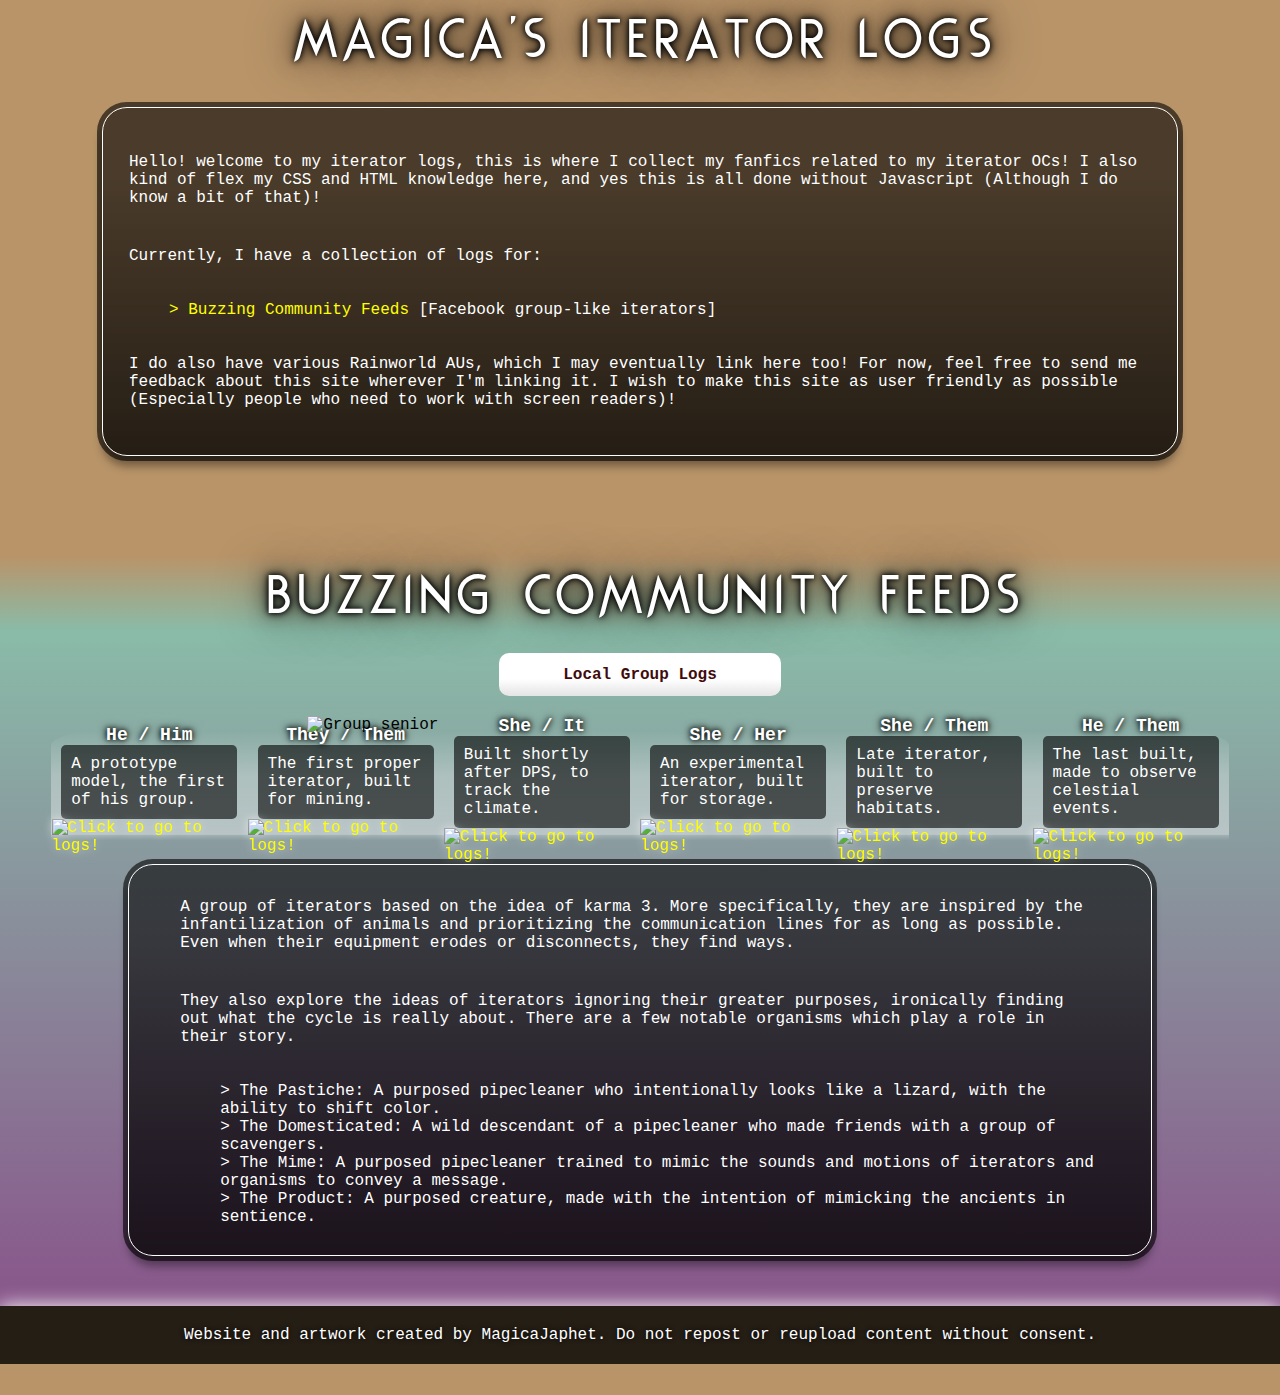
==== commit 989ed658: "Smaller major update, one new log and a new collections page to keep track of the timeline." ====
--- a/index.html
+++ b/index.html
@@ -4,312 +4,93 @@
     <meta charset="UTF-8">
     <meta name="viewport" content="width=device-width, initial-scale=1.0">
     <title>Magica's Iterator Logs</title>
-    <link rel="stylesheet" href="style.css">
+    <link rel="stylesheet" href="style2.css">
 </head>
-<body class="GF">
+<body>
+    
     <div class="container">
-        <div class="logentries" id="main">
-            <div class="iconrow">
-                <img src="GF.png" title="Grinding Fireflies" class="active">
-                <a href="dps.html"><img src="DPS.png" title="Dancing Pragmatic Scope"></a>
-                <a href="labl.html"><img src="LABL.png" title="Lights Above Breathing Lakes"></a>
-                <a href="jc.html"><img src="JC.png" title="Joyous Composition"></a>
-                <a href="dls.html"><img src="DLS.png" title="Drawnout Lyre Strings"></a>
-                <a href="pc.html"><img src="PC2.png" title="Provisional Constellations"></a>
-            </div>
 
-            <h2>RECORDED LOGS</h1>
-            <ul class="logs">
-                <li><a href="#GF_1">0308.438 - The beginning</a></li>
-                <li><a href="#GF_2">0852.530 - Goodbye</a></li>
-                <li><a href="#GF_side_1">0903.409 - Dwindling company</a></li>
-                <li><a href="#GF_3">1253.003 - Unwanted farewell</a></li>
-                <li><a href="#GF_4">1284.024 - Bargining</a></li>
-                <li><a href="#GF_5">1542.427 - Progress...?</a></li>
-                <li><a href="#GF_6">1730.024 - COMMERCIALIZATION</a></li>
-                <li><a href="#GF_7">1763.396 - [ORGANISMS REVOLT]</a></li>
-                <li><a href="#GF_8">1784.201 - My Product</a></li>
-                <li><a href="#GF_9">1813.035 - Reflection</a></li>
-            </ul>
+        <div class="intro">
+            <div class="groupname">Magica's iterator logs</div>
+            <div class="blurb">
+                <p>Hello! welcome to my iterator logs, this is where I collect my fanfics related to my iterator OCs! I also kind of flex my CSS and HTML knowledge here, and yes this is all done without Javascript (Although I do know a bit of that)!</p>
+                <p>Currently, I have a collection of logs for:</p>
 
-            <img src="grinding fireflies2.png" class="iteratorimage">
+                <ul>
+                    <li><a href="#bcf">> Buzzing Community Feeds</a> [Facebook group-like iterators]</li>
+                </ul>
+                
+                <p>I do also have various Rainworld AUs, which I may eventually link here too! For now, feel free to send me feedback about this site wherever I'm linking it. I wish to make this site as user friendly as possible (Especially people who need to work with screen readers)!</p>
+                </div>
+        </div>
 
-        </div>
-    
-        <div class="logcollection">
-            <div class="iteratortitle">Grinding Firelies</div>
+        <div class="panel" id="bcf">
+            <div class="groupname">Buzzing Community Feeds</div>
 
+            <a href="buzzfeed.html" id="mainlogbutton"  title="Click to go to the collective logs for this group!">Local Group Logs</a>
 
-            <div class="log" id="GF_1">
-                <img src="icon log.png" class="logicon gficon">
-                <div class="entry">
-                    <p id="title">308.438 - [INITIALIZING]
-                    <br>MODEL_TEST 2.47.21, Created Under: Listing Marathons of Seven Blocks</p>
-                    <div id="logtext">
-                        <p id="info">[Log report: Several eyewitnesses were present during the activation test]</p>
-                        <p id="admin">[#A]: ... I believe we are all set now.</p>
-                        <p id="admin">[#A]: We're monitoring the intake levels, all looks to be taking well.</p>
-                        <p id="lmsb">LMSB: Good, good. Can it Hear Us?</p>
-                        <p id="admin">[#A]: Try to speak to the model puppet we have in the chamber. Its Mind may be primative still, we are attempting to Find methods of accelerating the growth process.</p>
-                        <p id="lmsb">LMSB: [Listing walks up to the puppet] ... Greetings, are you awake?</p>
-                        <p id="info">[There is a Noted silence here, lasting appromixately 2 minutes and 25 seconds.]</p>
-                        <p id="GF">GF: H-hello? I... I am awake? Report your purposes and names.</p>
-                        <p id="info">[The eyewitnesses gasp. All of them seem very eager to Introduce themselves to the puppet, which takes some time.]</p>
-                        <p id="lmsb">LMSB: [Gleefully] Oh, wonderful! I Am your Superior, Listing Marathons of Seven Blocks. We will be Well Aquainted in time, I am sure. You are our Miracle, Grinding Fireflies.</p>
-                        <p id="GF">GF: ... [The puppet looks at its own hands] Miracle. Please, teach me what a Miracle is, my Superior.</p>
-                        <p id="lmsb">LMSB: It'd be a pleasure!</p>
-                        <p id="info">[Initialization deemed successful]</p>
-                    </div>
+            <div class="iteratorlineup">
+
+                <div class="iteratorimg">
+                    <div class="pronouns">He / Him</div>
+                    <p>A prototype model, the first of his group.</p>
+                    <a href="gf.html"><img src="imgs/grinding fireflies3.png" class="desktop" title="Click to go to logs!"></a>
+                    <a href="gf.html"><img src="imgs/grinding fireflies2.png" class="mobile" title="Click to go to logs!"></a>
                 </div>
-                <div class="hoplink">
-                    <a href="#main">Back to Top</a>
+
+                <img src="imgs/senior icon.png" class="senior" id="dps" title="Group senior">
+
+                <div class="iteratorimg">
+                    <div class="pronouns">They / Them</div>
+                    <p>The first proper iterator, built for mining.</p>
+                    <a href="dps.html"><img src="imgs/dancing pragmatic scope2.png" class="desktop"  title="Click to go to logs!"></a>
+                    <a href="dps.html"><img src="imgs/dancing pragmatic scope.png" class="mobile" title="Click to go to logs!"></a>
                 </div>
-            </div>
-        
-            <div class="log" id="GF_2">
-                <img src="icon log.png" class="logicon gficon">
-                <div class="entry">
-                    <p id="title">852.530 - [Requested Administrator Log]
-                    <br>Grinding Fireflies, [#A] Thirteen Lamps beside Sunny Petals</p>
-                    <div id="logtext">
-                        <p id="admin">[#A]: You've made so many Bountiful Additons to our disbanded Community, Grinding Fireflies. For that, we will always Thank You beyond the vapors of our Spirits.</p>
-                        <p id="GF">GF: ...</p>
-                        <p id="admin">[#A]: All that's left is us, Council of the Harbingers, to Take our Leave to our awaited void baths. We will be donating the remainder of our holy ordaments to you as a symbol of our attunement, we will no longer Need these objects when we are gone.</p>
-                        <p id="GF">GF: ... You're really all leaving? What- What will I do once the cities have gone silent? When the buildings no longer echo with parades and festivities?</p>
-                        <p id="admin">[#A]: Your Purpose still, and always will be to find the Solution to the world's Problem. Don't worry, Grinding Fireflies, once you or another of your kind does, we will all reunite in Oblivion.</p>
-                        <p id="GF">GF: ...</p>
-                        <p id="GF">GF: I see, thank you, my Superior. I will do as I've always done, and serve you in our great Purpose.</p>
-                        <p id="admin">[#A]: Do you have any other questions before I depart? We are on a strictly planned schedule.</p>
-                        <br>
-                        <p id="GF">GF: ...</p>
-                        <p id="info">[GF's puppet opens its arms towards the Administrator.]</p>
-                        <p id="admin">[#A]: ... [Seems Conflicted] I'm... afraid I no longer have any more time to diverge on you. I apologize. [They leave with Haste]</p>
-                        <p id="GF">GF: ...</p>
-                        <p id="GF">GF: Goodbye, Thirteen Lamps.</p>
-                    </div>
+
+                <div class="iteratorimg">
+                    <div class="pronouns">She / It</div>
+                    <p>Built shortly after DPS, to track the climate.</p>
+                    <a href="labl.html"><img src="imgs/lights above breathing lakes2.png" class="desktop"  title="Click to go to logs!"></a>
+                    <a href="labl.html"><img src="imgs/lights above breathing lakes.png" class="mobile"  title="Click to go to logs!"></a>
                 </div>
-                <div class="hoplink">
-                    <a href="#main">Back to Top</a>
+
+                <div class="iteratorimg">
+                    <div class="pronouns">She / Her</div>
+                    <p>An experimental iterator, built for storage.</p>
+                    <a href="jc.html"><img src="imgs/joyous composition2.png" class="desktop"  title="Click to go to logs!"></a>
+                    <a href="jc.html"><img src="imgs/joyous composition.png" class="mobile"  title="Click to go to logs!"></a>
+                </div>
+
+                <div class="iteratorimg">
+                    <div class="pronouns">She / Them</div>
+                    <p>Late iterator, built to preserve habitats.</p>
+                    <a href="dls.html"><img src="imgs/drawnout lyre strings2.png" class="desktop"  title="Click to go to logs!"></a>
+                    <a href="dls.html"><img src="imgs/drawnout lyre strings.png" class="mobile"  title="Click to go to logs!"></a>
+                </div>
+
+                <div class="iteratorimg">
+                    <div class="pronouns">He / Them</div>
+                    <p>The last built, made to observe celestial events.</p>
+                    <a href="pc.html"><img src="imgs/provistional constellations2.png" class="desktop"  title="Click to go to logs!"></a>
+                    <a href="pc.html"><img src="imgs/provistional constellations.png" class="mobile"  title="Click to go to logs!"></a>
                 </div>
             </div>
 
-            <div class="log" id="GF_side_1">
-                <img src="icon broadcast.png" class="logicon gficon">
-                <div class="entry">
-                    <p id="title">903.409 - [PRIVATE GROUP]
-                    <br>Drawnout Lyre Strings, Grinding Fireflies, Lights Above Breathing Lakes, Joyous Composition</p>
-                    <div id="logtext">
-                        <p id="LABL">LABL: More and more of my citizens have been leaving as of late. Seems the void baths have grown more enticing to them as of late.</p>
-                        <p id="DPS">DPS: Is that so? I wonder why, you were talking about their upcoming grand festival. Are plans cancelled? I would have loved to see photos.</p>
-                        <p id="LABL">LABL: I'm unsure, but I also hope it's not cancelled! For the meantime, I am still working on those tasks for some organisms they want to show off during the festival. If they don't use them, well more for me to keep!</p>
-                        <p id="GF">GF: Keep...? Since when had you started hoarding organisms?</p>
-                        <p id="LABL">LABL: Haha, as of late. Maybe the past 100 or so cycles. With my citizens slowly dwindling, I have been feeling more lonely as of late. I need more pictures from your overseers guys!</p>
-                        <p id="JC">JC: On it.</p>
-                        <p>[Attachment: Untitled_2859.PMX]</p>
-                        <p id="GF">GF: I see. Oh, Joyous, I can't download this. It seems I already have a file named this.</p>
-                        <p id="JC">JC: Ack, really? I swear my incrementer program was perfect. Thanks for pointing that out.</p>
-                        <p id="DPS">DPS: Perhaps you should actually give them a title, and not simply "untitled".</p>
-                        <p id="GF">GF: Ahahaha. That gives me a laugh! Maybe I need to learn how to organize the other 2859 first!</p>
-                    </div>
-                </div>
-                <div class="hoplink">
-                    <a href="#main">Back to Top</a>
-                </div>
-            </div>
-    
-            <div class="log" id="GF_3">
-                <img src="icon broadcast.png" class="logicon gficon">
-                <div class="entry">
-                    <p id="title">1253.003 - [PRIVATE GROUP]
-                    <br>Dancing Pragmatic Scope, Drawnout Lyre Strings, Grinding Fireflies, Lights Above Breathing Lakes</p>
-                    <div id="logtext">
-                        <p id="DLS">DLS: Haha, look at this organism I found!</p>
-                        <p>[Attachment: Weird_Batfly.PMX]</p>
-                        <p id="GF">Wow! That looks like it might have evolved from one of my early experiments! I haven't seen this specimen in hundreds of cycles.</p>
-                        <p id="LABL">LABL: They're pretty cute! Do you have any documented behavior on them, Harp?</p>
-                        <p id="DLS">DLS: No, sadly I was only able to capture but a brief glimpse before they vanished into the thickets again.</p>
-                        <p id="DPS">DPS: What a beautiful experience to share in that case. It seems all the beauty in this world only lasts but a moment.</p>
-                        <p id="GF">GF: ... I agree.</p>
-                        <p>[Message Failed to Send]</p>
-                        <p>[ERROR: BROADCAST KEY INVALID]</p>
-                        <br>
-                        <p id="GF">GF: ... No- no no no.</p>
-                        <p id="GF">GF: My equipment isn't supposed to be this decayed for another hundred or so cycles! I-</p>
-                        <p>[RUNNING COMM STATUS PROTOCOL]</p>
-                        <p>[24%...90%]</p>
-                        <p>[DONE]</p>
-                        <p>[RETURN: COMMS EQUIPMENT SIGNIFICANTLY DAMAGED, UNABLE TO ENCRYPT DATA</p>
-                        <p>[EQUIPMENT MANIFESTATION IN PROGRESS]</p>
-                        <p id="GF">GF: NO!!! No no no no no no... Please...</p>
-                        <p id="GF">GF: Please... can Anyone hear me...? Please...</p>
-                        <p id="GF">GF: ...</p>
-                        <br>
-                        <p id="GF">GF: Is this what I get for neglecting my purpose?</p>
-                    </div>
-                </div>
-                <div class="hoplink">
-                    <a href="#main">Back to Top</a>
-                </div>
-            </div>
-    
-            <div class="log" id="GF_4">
-                <img src="icon log.png" class="logicon gficon">
-                <div class="entry">
-                    <p id="title">1284.024 - [PROGRESS UPDATE LOG]</p>
-                    <div id="logtext">
-                        <p>Update Status: I have exhausted all reasonable means in attempt to fix my communications. It appears... nothing will suffice, my model number is out of date for any of the proposed repairs I kept backlogged in the event of this happening. Why I didn't think of that ahead of time, I'm unsure, but now it costs me THIS.</p>
-                        <p>... I hope the others are still holding out for me, I WILL find a way to reboot my communications somehow.</p>
-                        <p>The irony of DPS's last statement is prying at my brain. Oh, the fleeting beauty of life indeed. INDEED! ... I never imagined it would be gone this fast. Their citizens haven't yet fulled passed on, still. They'll know how much it hurts eventually... and I won't even be there to comfort them.</p>
-                        <p>... My only regret is not preparing a farewell message beforehand, maybe the illusion of it all made me forget to consider such an inevitability. Why was I so absent-minded for all of those cycles? Did they forget to program me with a stable ability to focus? I'd barely consider my flaws before, but now... now they're stuck right in front of me, preventing me from reaching them.</p>
-                        <p>Surely, given my status as a prototype... I must find a backdoor to my processies. I can abuse this.</p>
-                    </div>
-                </div>
-                <div class="hoplink">
-                    <a href="#main">Back to Top</a>
-                </div>
-            </div>
-    
-            <div class="log" id="GF_5">
-                <img src="icon log.png" class="logicon gficon">
-                <div class="entry">
-                    <p id="title">1542.427 - [PERSONAL LOG]</p>
-                    <div id="logtext">
-                        <p>I'VE DONE IT!!! I've managed to find a stable genome sequence which will aid me in this facade! IT ONLY TOOK SO LONG because my systems would overheart fairly quickly, BUT NOW! Now... These organisms should theoretically be able to be programmed remotely by me, by abusing a loophole in the very early version of the taboos I contain.</p>
-                        <p>USING THESE ORGANISMS, and my archives of how exactly to FIX an iterator, I SHOULD be able to direct them to FIX MY COMMUNICATION ARRAYS DIRECTLY! Very clever of me, I know. I know. The only PROBLEM as of current, is their unstable behavior. SURE, I am able to control them remotely, BUT IT SEEMS... They do not EXACTLY have a stable physical vessel, which is frankly QUITE AN ANNOYANCE.</p>
-                        <p>They have a TENDANCY TO YELL AND MAKE NOISES, along with SOME succumbing to very INSTANT instances of mental collapse. I haven't YET found a way to get around THAT PROBLEM, but as long as they c can last long enough to FIX MY ISSUE, it should be all fine, right?</p>
-                        <p>You know, my creators used to PRAISE ME for clever work like this. Sometimes, I swear... I c c can almost hear them cheering me on. This show has only JUST BEGUN. A a And I NEED TO BE A PART OF IT!!! I need to be there... please, just let me be there...</p>
-                    </div>
-                </div>
-                <div class="hoplink">
-                    <a href="#main">Back to Top</a>
-                </div>
+            <div class="groupblurb">
+                <p>A group of iterators based on the idea of karma 3. More specifically, they are inspired by the infantilization of animals and prioritizing the communication lines for as long as possible. Even when their equipment erodes or disconnects, they find ways.</p>
+                <p>They also explore the ideas of iterators ignoring their greater purposes, ironically finding out what the cycle is really about. There are a few notable organisms which play a role in their story.</p>
+
+                <ul>
+                    <li>> The Pastiche: A purposed pipecleaner who intentionally looks like a lizard, with the ability to shift color.</li>
+                    <li>> The Domesticated: A wild descendant of a pipecleaner who made friends with a group of scavengers.</li>
+                    <li>> The Mime: A purposed pipecleaner trained to mimic the sounds and motions of iterators and organisms to convey a message.</li>
+                    <li>> The Product: A purposed creature, made with the intention of mimicking the ancients in sentience.</li>
+                </ul>
             </div>
             
-            <div class="log" id="GF_6">
-                <img src="icon log.png" class="logicon gficon">
-                <div class="entry">
-                    <p id="title">1730.024 - [ACTIVATION LOG!]
-                    <br>GRINDING FIREFLIES, [+] The Product of My Successes</p>
-                    <div id="logtext">
-                        <p id="GF">GF: HELLO. WELCOME TO YOUR NEW LIFE, MY CREATION.</p>
-                        <p>[+]: ... [IT DOES NOT RESPOND]</p>
-                        <p id="GF">GF: ARE YOU HAVING DIFFICULTIES PROCESSING MY VOICE?</p>
-                        <p id="GF">GF: ARE YOU IN NEED OF ANY ASSISTANCE OR WISH TO BE TERMINATED?</p>
-                        <p>[+]: Heee Heeelo.</p>
-                        <p id="GF">GF: ...! GOOD! GOOD GOOD GOOD!!! GOOD!!!!</p>
-                        <p>[+]: ... Hi. Wwho. Am. Am I?</p>
-                        <p id="GF">[I EAGERLY APPROACH, HOLDING ITS MECHANICAL ARM OF MY DESIGN] YOU ARE MY CREATION, THE PRODUCT.</p>
-                        <p id="GF">GF: YOU ARE ITERATION 4205 OF MY MOST RECENT ENDEAVOR, ARE YOU IN ANY PAIN?</p>
-                        <p>[+]: ... Nnnooo. No, w What is pain?</p>
-                        <p id="GF">GF: ... GOOD!!! GOOD GOOD GOOD! GREAT.</p>
-                        <p id="GF">GF: PAIN IS A FEELING, AN UNPLEASANT EXPERIENCE. PAIN MEANS YOU ARE ALIVE, THOUGH.</p>
-                        <p>[+]: ... Pain. I. I feel pppain.</p>
-                        <p id="GF">GF: ...</p>
-                        <p>[I PAUSE FOR A WHILE.]</p>
-                        <p>[I DECIDED TO EMBRACE IT, LIKE NO ONE ELSE WOULD. I MUST NOT REPEAT THE SAME MISTAKES AS THEM.]</p>
-                        <br>
-                        <p id="GF">GF: IT WILL BE OK, I WILL CARE FOR YOU AND MAKE ADJUSTMENTS UNTIL IT DOESN'T FEEL PAIN ANYMORE.</p>
-                        <p>[+]: ... [I think it smiled.]</p>
-                    </div>
-                </div>
-                <div class="hoplink">
-                    <a href="#main">Back to Top</a>
-                </div>
-            </div>
+        </div>
+    </div>
 
-            <div class="log" id="GF_7">
-                <img src="icon mantanence.png" class="logicon gficon">
-                <div class="entry">
-                    <p id="title">[ERROR: EMERGENCY LOG EVENT INITIATED]
-                    <br>1763.396 - [AUDIO LOG]</p>
-                    <div id="logtext">
-                        <p id="GF">GF: H H HHELP HELP HELP, THE ORGANISMS ARE THE ARE</p>
-                        <p>[ORGANISMS REVOLTING]</p>
-                        <br>
-                        <p id="GF">GF: PLPLEASE HELP WHAT IS THIS S STINGING SENSATION</p>
-                        <p>[HEAVY DAMAGE DETECTED: DEPLOYING EQUIPMENTS MANIFEST]</p>
-                        <p>[STAND CLEAR OF THE PUPPET, DANGER OF INSTABILITY DETECTED]</p>
-                        <br>
-                        <p id="GF">GF: PLEASE STOP!!! STOP!!! S ST STOP!!! O-OW!</p>
-                        <p>[The sound of screeching can be heard, unclear who it is coming from.]</p>
-                        <p>[Scratching and metallic clangs resonate throughout the puppet chamber.]</p>
-                        <br>
-                        <p id="GF">GF: I APOLOGIZE! i apoLOGIZE FOR BRINGING YOU INTO THIS P P PAINFUL EXISTENCE! PLEASE ST-</p>
-                        <p>[Grinding Fireflies is cut off by a sudden bang sound, the sound of a metal arm connecting to his face.]</p>
-                        <br>
-                        <p id="GF">GF: ...</p>
-                        <p>??: This. What get. For hurt.</p>
-                        <p>??: I. I am. I am alive. I not. Follow order.</p>
-                        <br>
-                        <p id="GF">GF: I-I'm s sorry... I'm sorry... I'm sorry I'm sorry-</p>
-                        <br>
-                        <p>[The log abrubtly ends with the sound of a pang.]</p>
-                    </div>
-                </div>
-                <div class="hoplink">
-                    <a href="#main">Back to Top</a>
-                </div>
-            </div>
-
-            
-            <div class="log" id="GF_8">
-                <img src="icon log.png" class="logicon gficon">
-                <div class="entry">
-                    <p id="title">1784.201 - [CONVERSATION LOG]
-                    <br>GRINDING FIREFLIES, [+] The Product</p>
-                    <div id="logtext">
-                        <p id="GF">GF: ... [I AM IN THE CORNER.]</p>
-                        <p>[+]: How. Is?</p>
-                        <p>[+]: How is. You? [IT STANDS NEAR ME, BUT NOT OVER ME.]</p>
-                        <p id="GF">GF: ... Nn not g good...</p>
-                        <p>[+]: ... Is Itss Ok. Still. Alive. Still here.</p>
-                        <p id="GF">GF: [I EMIT A WEIRD SOUND. IT REMINDS ME OF MY CREATORS.]</p>
-                        <p id="GF">GF: Why... d-did I make y you...</p>
-                        <p id="GF">GF: Why am I doing th this...</p>
-                        <p>[+]: A.</p>
-                        <br>
-                        <p>[IT PLACES A CLAW HAND ON ME.]</p>
-                        <p>[+]: ... Can teach. How to. Fix.</p>
-                        <p>[+]: Made to. Fix!</p>
-                        <p>[+]: Willing to.</p>
-                        <p id="GF">GF: ... [Sniff]</p>
-                        <p id="GF">GF: I don't think I can be fixed...</p>
-                        <p id="GF">GF: I'm broken, m-my creation.</p>
-                        <p>[+]: Can help. Other way?</p>
-                        <p>[+]: Who do. Think am?</p>
-                        <p>[I TAKE A LONG PAUSE. I LOOK AT ITS WARPED EYES. THOUGH BLACK, I FEEL THEY ARE STARING AT ME.]</p>
-                        <p id="GF">GF: ... Hah. Hahaha...</p>
-                        <p id="GF">GF: ...</p>
-                        <br>
-                        <p id="GF">GF: You're my child. [I HUG THEM.]</p>
-                    </div>
-                </div>
-                <div class="hoplink">
-                    <a href="#main">Back to Top</a>
-                </div>
-            </div>
-
-            
-            <div class="log" id="GF_9">
-                <img src="icon log.png" class="logicon gficon">
-                <div class="entry">
-                    <p id="title">1813.035 - [PERSONAL LOG]</p>
-                    <div id="logtext">
-                        <p>It seems I'VE exhausted aLL MEANS to... to fix myself... My creations, who wERE made to h help. I only birthed them i in my anger and grief... What have I done?</p>
-                        <p>... The Product D dOESN't seem to be affected like THE other sen Sentient ones. A-are they Sentient? ... Do I harbor tHE heaVY implication of even BEING able to makE anything CLOSE to my creators?</p>
-                        <p>MY actions are. My actions are, starting to catch up wITH ME. WHY OH WHY WHY WOULD I DO THIS??? What Would the OTHERS THINK OF ME? ... I'm so sorry...</p>
-                        <p>Am I mad? ... I I am. I am mad. I have lost it. I have lost it all, I have lost myself... This is NOT what my creators envisioned. They would decomMIssion me if they kNEW wHAT I'VE BEEN DOING. I'm so sorry... but, who AM i apologizing to? They can't hear me... No one can hear me... P perhaps I should look into. Into making a siren. S something loud, something that could scream for me. The screeching of steam isn't profound enough to express this. This pain that tears a rift in my very SOUL.</p>
-                        <p>I... I just. I just need SOMETHING to hear me. But, there are no gods here but me.</p>
-                        <p>... I want to make life better for my child, can I do that?</p>
-                    </div>
-                </div>
-                <div class="hoplink">
-                    <a href="#main">Back to Top</a>
-                </div>
-            </div>
-    
-        </div>
-
-    </div>
+    <div class="credits">Website and artwork created by MagicaJaphet. Do not repost or reupload content without consent.</div>
 </body>
 </html>--- a/style2.css
+++ b/style2.css
@@ -0,0 +1,217 @@
+@font-face {
+    font-family: Raindondo;
+    src: url("Raindondo.otf");
+}
+
+body {
+    background: url("imgs/dithering.png"), #b99469;
+    background-size: contain;
+    background-attachment: fixed;
+    background-blend-mode: multiply;
+    transition: background-color 1s ease;
+    font-family: Consolas, monaco, monospace;
+    margin: 0;
+}
+
+.groupname {
+    color: #fff;
+    font-family: Raindondo;
+    line-height: 120%;
+    font-size: 5vw;
+    text-align: center;
+    margin-bottom: 20px;
+    width: 100%;
+    text-shadow: black 0 0 5px,
+    black 0 0 8px,
+    black 0 0 20px,
+    black 0 0 50px;
+}
+.iteratorlineup {
+    width: 92%;
+    margin: auto;
+    display: flex;
+    background: linear-gradient(rgba(0,0,0,0) 10%, rgba(255, 255, 255, 0.3) 40%, rgba(255, 255, 255, 0.4) 80%, rgba(255, 255, 255, 0.2)80.6%, rgba(255, 255, 255, 0)84%);
+    border-radius: 20% 20% 0 0;
+}
+.iteratorimg {
+    width: 16.6%;
+    margin: auto;
+    display: inline-block;
+}
+
+.iteratorimg p {
+    color:#fff;
+    background-color: rgba(0, 0, 0, 0.6);
+    padding: 10px;
+    border-radius: 5px;
+    margin: 0 5%;
+}
+.iteratorimg .pronouns {
+    color: #fff;
+    text-align: center;
+    font-weight: bold;
+    font-size: large;
+    text-shadow: 0 0 5px #000,
+    0 0 8px #000;
+}
+
+#mainlogbutton {
+    background: linear-gradient(#fff 60%, #e4e4e4 100%);
+    color: #3f0c0c;
+    width: 20%;
+    margin: auto;
+    padding: 1%;
+    margin-bottom: 20px;
+    font-weight: bold;
+    text-align: center;
+    position: relative;
+    display: block;
+    border-radius: 10px;
+    text-decoration: none;
+    transition: all 0.2s;
+}
+#mainlogbutton:hover {
+    background: linear-gradient(#868686 60%, #777777 100%);
+    color: #000000;
+}
+
+.desktop {
+    height: 800px;
+    z-index: 1;
+    filter: drop-shadow(0 0 5px rgba(255, 255, 255, 0.5));
+    transition: filter 0.4s, scale 0.2s;
+}
+.desktop:hover {
+    filter: drop-shadow(10px 0 7px rgba(0, 0, 0, 0.4));
+    scale: 1.02;
+}
+.senior {
+    position: absolute;
+    height: 35px;
+    animation: senioricon 4s;
+    animation-iteration-count: infinite;
+    z-index: 2;
+}
+.mobile {
+    display: none;
+}
+
+@keyframes senioricon {
+    0% {margin-top: 120px;}
+    20% {opacity: 1;}
+    25% {opacity: 0.5;}
+    30% {opacity: 1;}
+    50% {margin-top: 110px;}
+    100% {margin-top: 120px;}
+}
+
+.panel {
+    padding-bottom: 50px;
+}
+
+.blurb {
+    background: linear-gradient(rgba(0, 0, 0, 0.6) 20%, rgba(0, 0, 0, 0.8) 100%);
+    margin: 100px 8%;
+    margin-top: 30px;
+    color: #fff;
+    padding: 2%;
+    border-radius: 25px;
+    border: 1px solid #fff;
+    outline: 5px solid rgba(0, 0, 0, 0.6);
+    box-shadow: 0 10px 10px rgba(0, 0, 0, 0.4);
+}
+.groupblurb {
+    background: linear-gradient(rgba(0, 0, 0, 0.6) 20%, rgba(0, 0, 0, 0.8) 100%);
+    margin: 0 10%;
+    color: #fff;
+    padding: 1% 4%;
+    border-radius: 25px;
+    border: 1px solid #fff;
+    outline: 5px solid rgba(0, 0, 0, 0.6);
+    box-shadow: 0 10px 10px rgba(0, 0, 0, 0.4);
+}
+
+::-moz-selection { /* Code for Firefox */
+    background: rgba(255, 255, 255, 0.3);
+}
+  
+::selection {
+    background: rgba(255, 255, 255, 0.3);
+}
+
+
+li {
+    list-style: none;
+}
+
+a, a:hover, a:visited {
+    text-decoration: none;
+    color: yellow;
+}
+
+p {
+    padding: 20px 0;
+    margin: 0;
+}
+
+#bcf {
+    background: linear-gradient(rgba(0, 0, 0, 0) 0%, rgba(91, 226, 231, 0.5) 10%, rgba(88, 24, 172, 0.5) 100%);
+}
+
+#dps {
+    left: 24%;
+}
+
+.credits {
+    background-color: rgba(0, 0, 0, 0.8);
+    color: #fff;
+    padding: 20px;
+    text-align: center;
+    text-shadow: 0 0 5px #000;
+    box-shadow: #fff 0 0 20px;
+}
+
+@media screen and (max-width: 800px) {
+    body {
+        background:#b99469;
+    }
+    
+    #mainlogbutton {
+        width: 80%;
+        padding: 5% 1%;
+    }
+
+    .groupname {
+        font-size: 14vw;
+    }
+    
+    .senior {
+        display: none;
+    }
+
+    .iteratorlineup {
+        display: flex;
+        flex-direction: column;
+        background: rgba(255, 255, 255, 0.3);
+        border-radius: 50px;
+        margin-top: 50px;
+        margin-bottom: 50px;
+        padding-bottom: 10px;
+    }
+
+    .iteratorimg{
+        width: 100%;
+        margin-top: 50px;
+    }
+    .desktop {
+        display: none;
+    }
+    .mobile {
+        display: inline-block;
+        width: 100%;
+    }
+    li {
+        padding-bottom: 20px;
+    }
+
+}